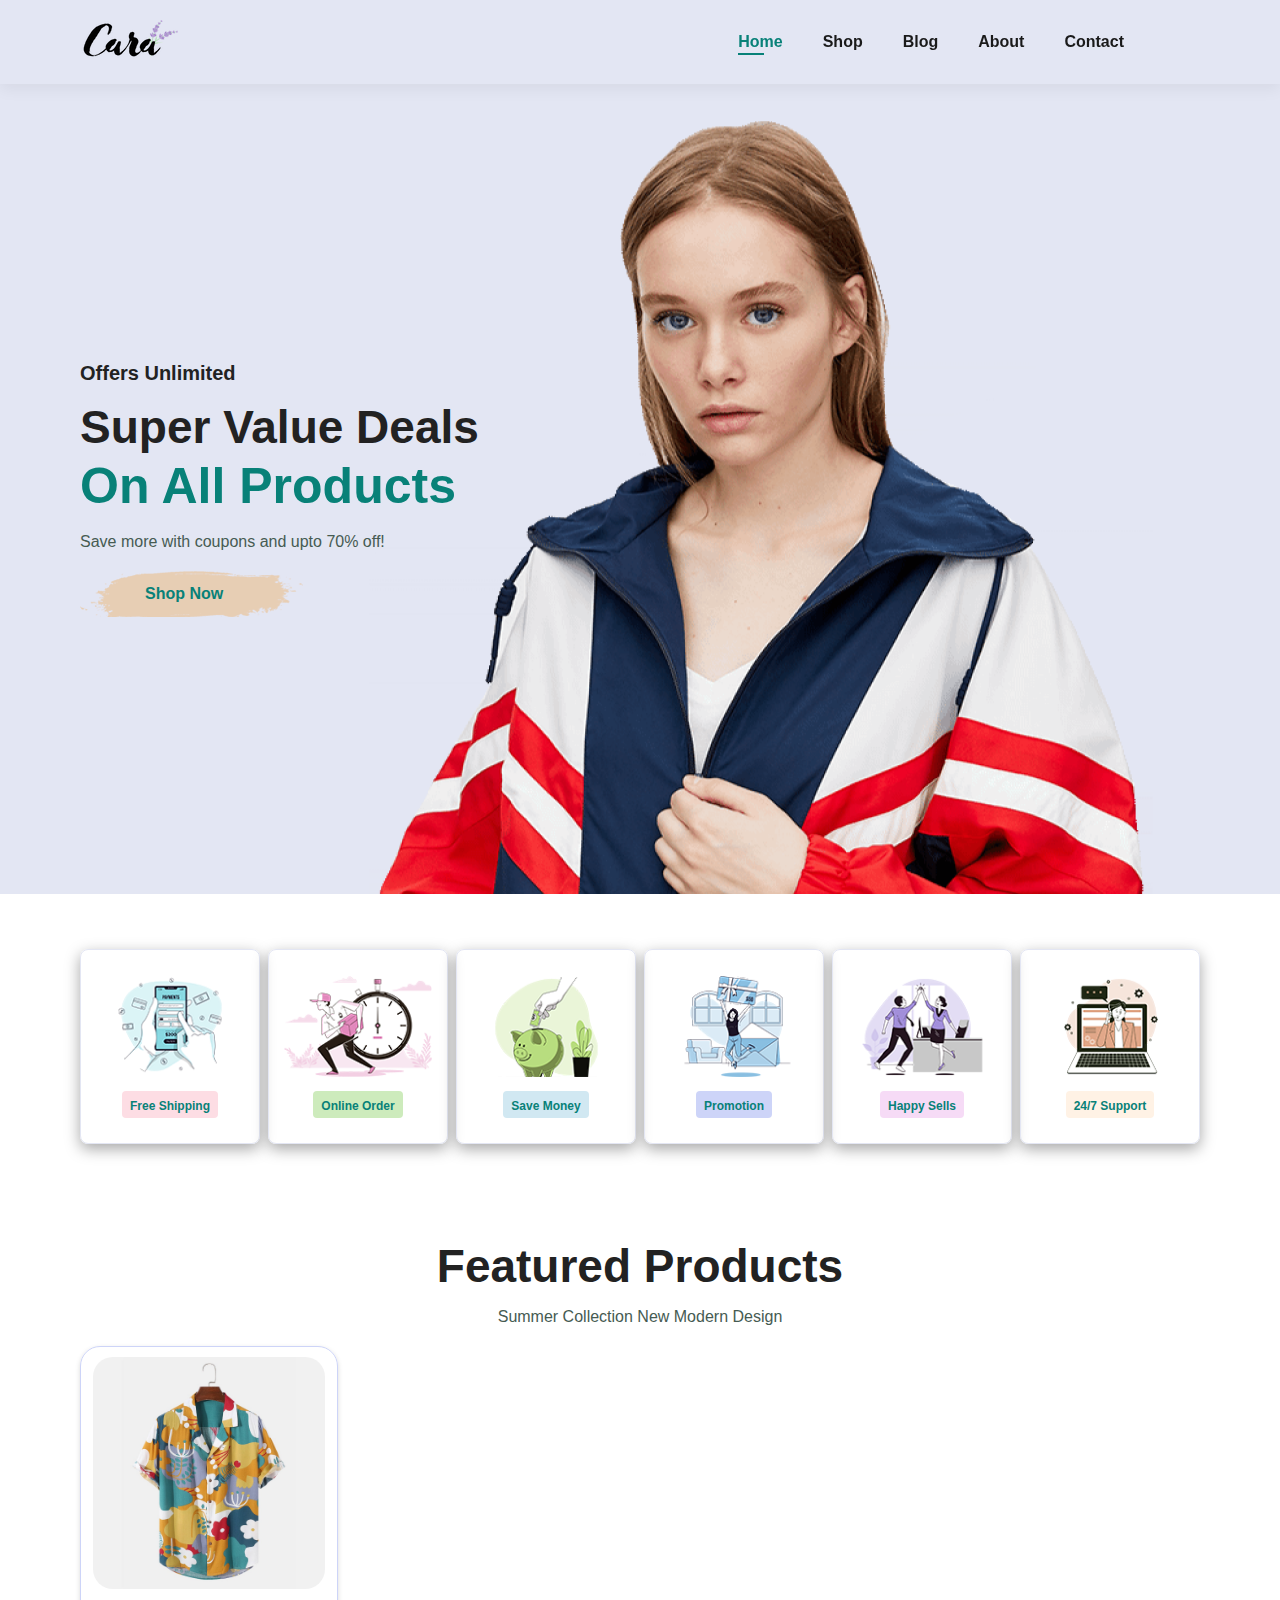
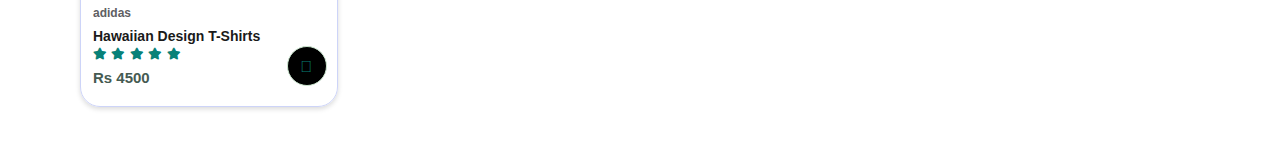
==== index.html @ 29d4b853 "added" ====
<!DOCTYPE html>
<html lang="en">
<head>
    <meta charset="UTF-8">
    <meta http-equiv="X-UA-Compatible" content="IE=edge">
    <meta name="viewport" content="width=device-width, initial-scale=1.0">
    <title>E-Commerce Website</title>
    <link rel="stylesheet" href="https://pro.fontawesome.com/releases/v5.10.0/css/all.css" /> <!--Font Awesome cdn link-->
    <link rel="stylesheet" href="style.css">
</head>
<body>

    <!--HEADER SECTION-->
    <section id="header">

        <!-- LOGO -->
        <a href="#"><img src="img/logo.png" class="logo"alt=""></a>
        
        <!--NAVBAR-->
        <div>
            <ul id="navbar">
                <li><a class="active" href="index.html">Home</a></li>
                <li><a href="shop.html">Shop</a></li>
                <li><a href="blog.html">Blog</a></li>
                <li><a href="about.html">About</a></li>
                <li><a href="contact.html">Contact</a></li>
                <li><a href="cart.html"><i class="far fa-shopping-bag"></i></a></li> <!--cart icon-->
            </ul>
        </div>
    </section>

    <!--HERO SECTION-->
    <section id="hero">
        <h4>Offers Unlimited</h4>
        <h2>Super Value Deals</h2>
        <h1>On All Products</h1>
        <p>Save more with coupons and upto 70% off!</p>
        <button>Shop Now</button>
    </section>

    <!--FEATURED SECTION-->
    <section id="feature" class="section-p1">
        
        <div class="fe-box">
            <img src="img/features/f1.png" alt="">
            <h6>Free Shipping</h6>
        </div>

        <div class="fe-box">
            <img src="img/features/f2.png" alt="">
            <h6>Online Order</h6>
        </div>

        <div class="fe-box">
            <img src="img/features/f3.png" alt="">
            <h6>Save Money</h6>
        </div>

        <div class="fe-box">
            <img src="img/features/f4.png" alt="">
            <h6>Promotion</h6>
        </div>

        <div class="fe-box">
            <img src="img/features/f5.png" alt="">
            <h6>Happy Sells</h6>
        </div>

        <div class="fe-box">
            <img src="img/features/f6.png" alt="">
            <h6>24/7 Support</h6>
        </div>

    </section>

    <!--PRODUCT SECTION-->
    <section id="product1" class="section-p1">
        <h2>Featured Products</h2>
        <p>Summer Collection New Modern Design</p>

        <div class="pro-container">
            <div class="pro">
                <img src="img/products/f1.jpg" alt="">
                <div class="des">
                    <span>adidas</span>
                    <h5>Hawaiian Design T-Shirts</h5>
                    <div class="star">
                        <i class="fas fa-star"></i>
                        <i class="fas fa-star"></i>
                        <i class="fas fa-star"></i>
                        <i class="fas fa-star"></i>
                        <i class="fas fa-star"></i>
                    </div>
                    <h4>Rs 4500</h4>
                </div>
                <a href="#"><i class="fal fa-shopping-cart cart"></i></a>
            </div>
        </div>

    </section>
    


    


    <script src="script.js"></script>
</body>
</html>
---- style.css ----
@import url('https://fonts.googleapis.com/css2?family=Pacifico&display=swap'); /*Font - Open Sans*/

*{
    margin:0;
    padding: 0;
    box-sizing: border-box;
    font-family: sans-serif;
}

h1{
    font-size: 50px;
    line-height: 64px;
    color:#222;
}

h2{
    font-size: 46px;
    line-height: 54px;
    color:#222;
}

h4{
    font-size: 20px;
    color:#222;
}

h6{
    font-weight: 700;
    font-size: 12px;
}

p{
    font-size: 16px;
    color:#465b52;
    margin: 15px 0 20px 0;
}

.section-p1{
    padding: 40px 80px;
}

.section-m1{
    margin:40px 0;
}

body{
    width:100%;
}

/* Header */

#header{
    display: flex;
    align-items: center;
    justify-content: space-between;
    padding: 20px 80px;
    background-color: #E3E6F3;
    box-shadow: 0 5px 15px rgb(0, 0, 0, 0.06);
    z-index: 999;
    position: sticky;
    top: 0;
    left: 0;
}

#navbar{
    display: flex;
    align-items: center;
    justify-content: center;
}

#navbar li{
    list-style: none;
    padding: 0 20px;
    position: relative;
}

#navbar li a{
    text-decoration: none;
    font-size: 20 px;
    font-weight: 600;
    color:#1a1a1a;
    font-family: 'Gill Sans', 'Gill Sans MT', Calibri, 'Trebuchet MS', sans-serif;
    transition: 0.4s ease; /* to add smoothness*/
}


#navbar li a:hover,
#navbar li a.active{
    color: #088178;
}

#navbar li a.active::after,
#navbar li a:hover::after{
    content: "";
    width: 30%;
    height: 2px;
    background-color: #088178;
    bottom: -4px;
    left: 20px;
    position: absolute;

}

/* Home Page */

#hero{
    background-image: url(img/hero4.png);
    height: 90vh;
    width: 100%;
    background-position: cover;
    background-position: top 25% right 0;
    padding: 0 80px;
    display: flex;
    flex-direction: column;
    align-items: flex-start;
    justify-content: center;
}

#hero h4{
    padding-bottom: 15px;
}

#hero h1{
    color:#088178;
}

#hero button{
    background-image: url(img/button.png);
    background-color: transparent;
    color:#088178;
    border: 0;
    padding: 14px 80px 14px 65px;
    background-repeat: no-repeat;
    font-weight: 700;
    font-size: 16px;
}

#feature{
    display: flex;
    align-items: center;
    justify-content: space-between;
    flex-wrap: wrap;
}

#feature .fe-box{
    width: 180px;
    text-align: center;
    padding: 25px 15px;
    box-shadow: rgba(0, 0, 0, 0.35) 0px 5px 15px;
    border: 1px solid #E3E6F3;
    border-radius: 8px;
    margin: 15px 0;
}

#feature .fe-box:hover{
    box-shadow: rgba(0, 0, 0, 0.35) 0px 5px 25px;
    border: 1px solid black;
    transition: 0.5s ease;
}

#feature .fe-box h6{
    display: inline-block;
    padding: 9px 8px 6px 8px;
    line-height: 1;
    border-radius: 4px;
    color: #088178;
    background-color: #fddde4;
}

#feature .fe-box img{
    margin-bottom: 10px;
    width:100%;
}

#feature .fe-box:nth-child(2) h6{
    background-color: #cdebbc;
}

#feature .fe-box:nth-child(3) h6{
    background-color: #d1e8f2;
}

#feature .fe-box:nth-child(4) h6{
    background-color: #cdd4f8;
}

#feature .fe-box:nth-child(5) h6{
    background-color: #f6dbf6;
}

#feature .fe-box:nth-child(6) h6{
    background-color: #fff2e5;
}

/*Products section*/

#product1{
    text-align: center;
}

#product1 .pro{
    width: 23%;
    min-height: 250px;
    padding: 10px 12px;
    border: 1px solid #cdd4f8;
    border-radius: 20px;
    box-shadow: rgba(0, 0, 0, 0.15) 0px 2px 5px;
    cursor: pointer;
    margin: 15px 0;
    transition: 0.2s ease;
    position: relative; /* for cart icon*/
}

#product1 .pro:hover{
    box-shadow: rgba(0, 0, 0, 0.25) 0px 5px 15px;
}

#product1 .pro img{
    width: 100%;
    border-radius: 20px;
}

#product1 .pro .des{
    text-align: start;
    padding: 10px 0;
}

#product1 .pro .des span{
    color: #606063;
    font-size: 12px;
    font-weight: 900; /*extra*/
}

#product1 .pro .des h5{
   padding-top: 7px;
   color:#1a1a1a;
   font-size: 14px; 
}

#product1 .pro .des i{
    font-size: 12px;
    color: #088178; /*changed*/
}

#product1 .pro .des h4{
    padding-top: 7px;
    font-size: 15px;
    font-weight: 700;
    color: #465b52; /*changed*/
}

#product1 .pro .cart{
    width: 40px;
    height: 40px;
    line-height: 40px;
    border-radius: 50px;
    background-color: black; /* changed from '#e8f6ea' to 'black'*/
    color: #088178;
    border: 1px solid #cce7d0;
    position: absolute;
    bottom: 20px;
    right: 10px;
}
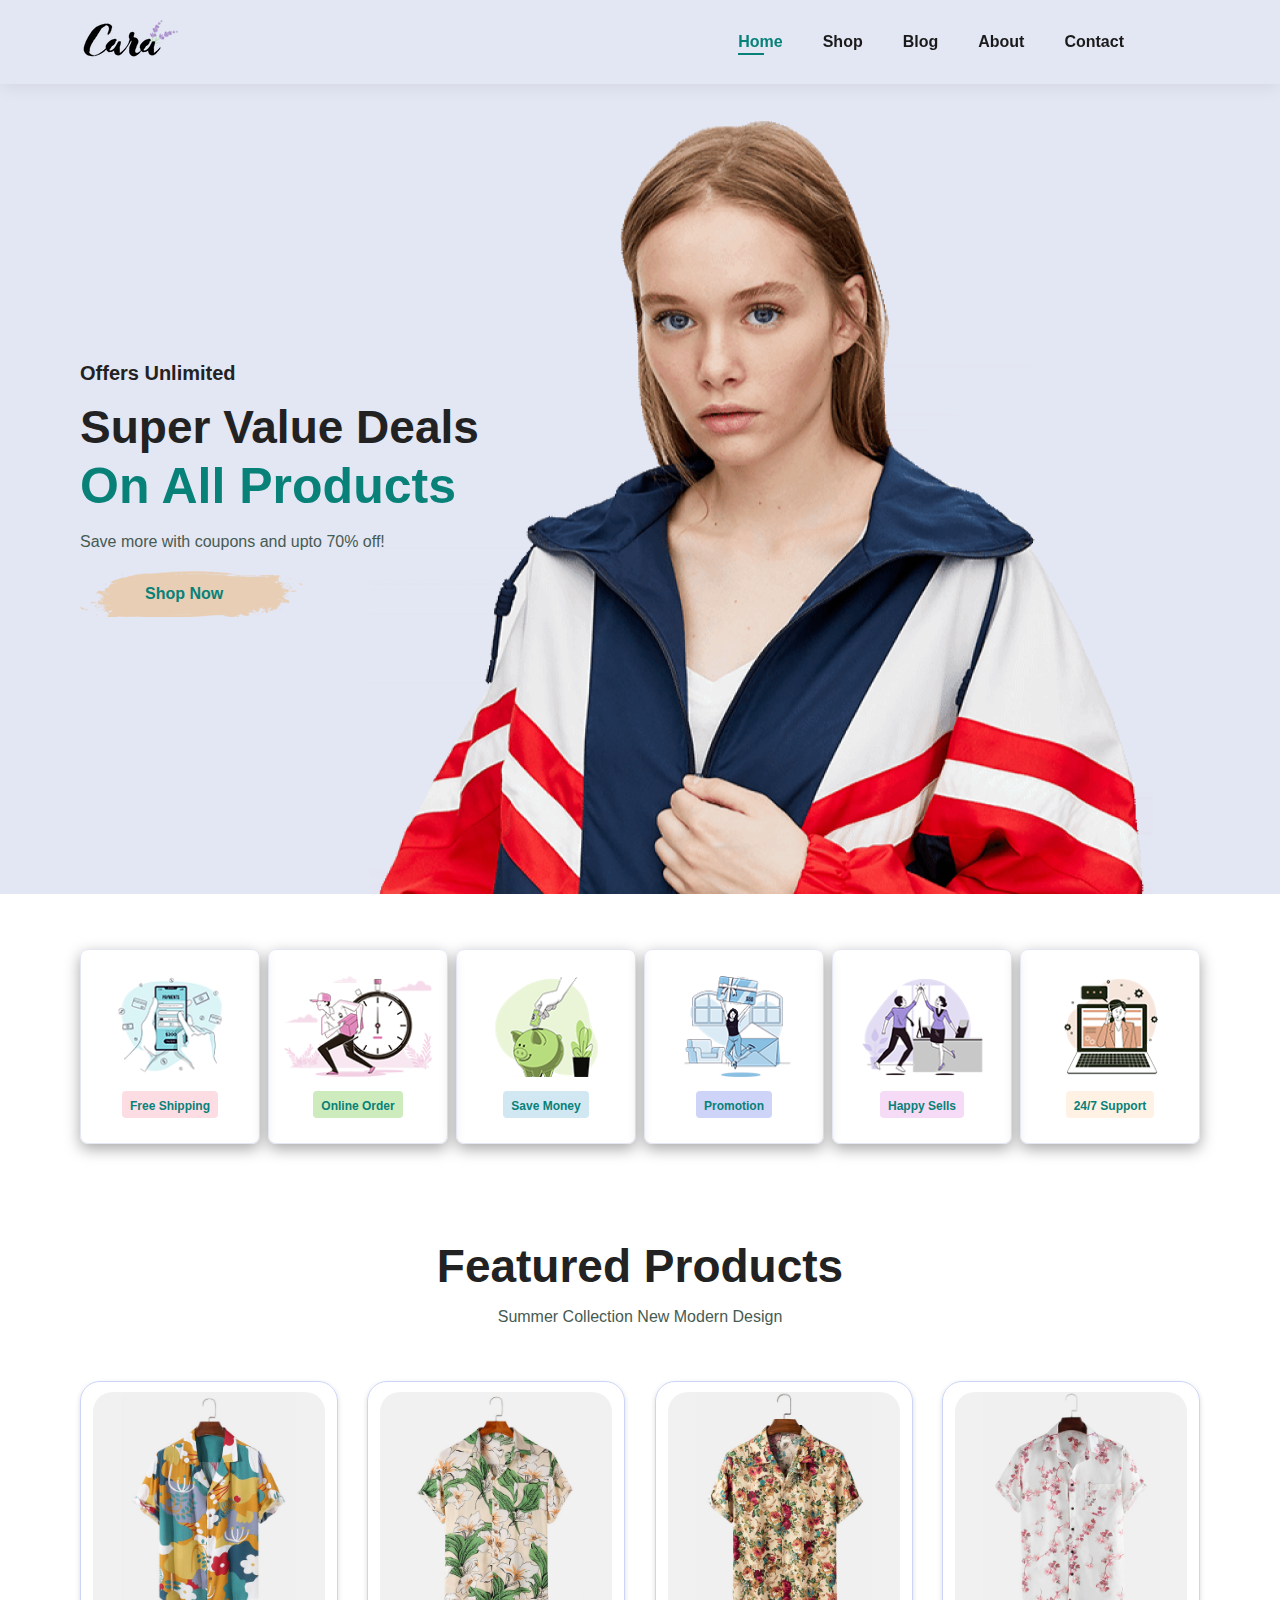
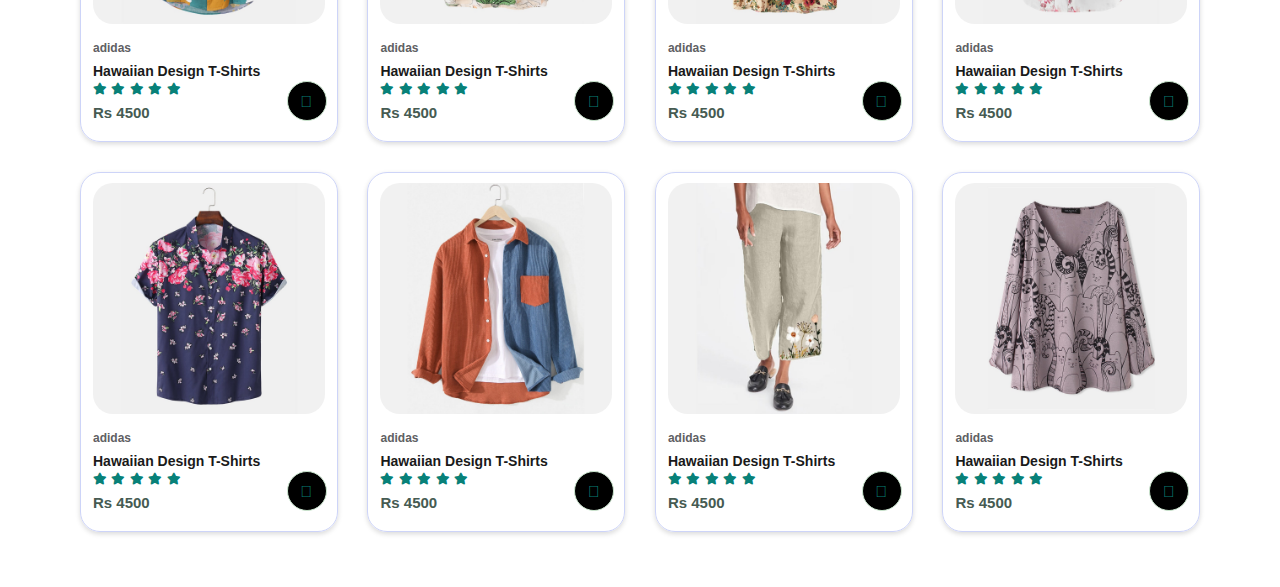
==== commit 065f51bc: "product section added" ====
--- a/index.html
+++ b/index.html
@@ -95,6 +95,126 @@
                 </div>
                 <a href="#"><i class="fal fa-shopping-cart cart"></i></a>
             </div>
+
+            <div class="pro">
+                <img src="img/products/f2.jpg" alt="">
+                <div class="des">
+                    <span>adidas</span>
+                    <h5>Hawaiian Design T-Shirts</h5>
+                    <div class="star">
+                        <i class="fas fa-star"></i>
+                        <i class="fas fa-star"></i>
+                        <i class="fas fa-star"></i>
+                        <i class="fas fa-star"></i>
+                        <i class="fas fa-star"></i>
+                    </div>
+                    <h4>Rs 4500</h4>
+                </div>
+                <a href="#"><i class="fal fa-shopping-cart cart"></i></a>
+            </div>
+
+            <div class="pro">
+                <img src="img/products/f3.jpg" alt="">
+                <div class="des">
+                    <span>adidas</span>
+                    <h5>Hawaiian Design T-Shirts</h5>
+                    <div class="star">
+                        <i class="fas fa-star"></i>
+                        <i class="fas fa-star"></i>
+                        <i class="fas fa-star"></i>
+                        <i class="fas fa-star"></i>
+                        <i class="fas fa-star"></i>
+                    </div>
+                    <h4>Rs 4500</h4>
+                </div>
+                <a href="#"><i class="fal fa-shopping-cart cart"></i></a>
+            </div>
+
+            <div class="pro">
+                <img src="img/products/f4.jpg" alt="">
+                <div class="des">
+                    <span>adidas</span>
+                    <h5>Hawaiian Design T-Shirts</h5>
+                    <div class="star">
+                        <i class="fas fa-star"></i>
+                        <i class="fas fa-star"></i>
+                        <i class="fas fa-star"></i>
+                        <i class="fas fa-star"></i>
+                        <i class="fas fa-star"></i>
+                    </div>
+                    <h4>Rs 4500</h4>
+                </div>
+                <a href="#"><i class="fal fa-shopping-cart cart"></i></a>
+            </div>
+
+            <div class="pro">
+                <img src="img/products/f5.jpg" alt="">
+                <div class="des">
+                    <span>adidas</span>
+                    <h5>Hawaiian Design T-Shirts</h5>
+                    <div class="star">
+                        <i class="fas fa-star"></i>
+                        <i class="fas fa-star"></i>
+                        <i class="fas fa-star"></i>
+                        <i class="fas fa-star"></i>
+                        <i class="fas fa-star"></i>
+                    </div>
+                    <h4>Rs 4500</h4>
+                </div>
+                <a href="#"><i class="fal fa-shopping-cart cart"></i></a>
+            </div>
+
+            <div class="pro">
+                <img src="img/products/f6.jpg" alt="">
+                <div class="des">
+                    <span>adidas</span>
+                    <h5>Hawaiian Design T-Shirts</h5>
+                    <div class="star">
+                        <i class="fas fa-star"></i>
+                        <i class="fas fa-star"></i>
+                        <i class="fas fa-star"></i>
+                        <i class="fas fa-star"></i>
+                        <i class="fas fa-star"></i>
+                    </div>
+                    <h4>Rs 4500</h4>
+                </div>
+                <a href="#"><i class="fal fa-shopping-cart cart"></i></a>
+            </div>
+
+            <div class="pro">
+                <img src="img/products/f7.jpg" alt="">
+                <div class="des">
+                    <span>adidas</span>
+                    <h5>Hawaiian Design T-Shirts</h5>
+                    <div class="star">
+                        <i class="fas fa-star"></i>
+                        <i class="fas fa-star"></i>
+                        <i class="fas fa-star"></i>
+                        <i class="fas fa-star"></i>
+                        <i class="fas fa-star"></i>
+                    </div>
+                    <h4>Rs 4500</h4>
+                </div>
+                <a href="#"><i class="fal fa-shopping-cart cart"></i></a>
+            </div>
+
+            <div class="pro">
+                <img src="img/products/f8.jpg" alt="">
+                <div class="des">
+                    <span>adidas</span>
+                    <h5>Hawaiian Design T-Shirts</h5>
+                    <div class="star">
+                        <i class="fas fa-star"></i>
+                        <i class="fas fa-star"></i>
+                        <i class="fas fa-star"></i>
+                        <i class="fas fa-star"></i>
+                        <i class="fas fa-star"></i>
+                    </div>
+                    <h4>Rs 4500</h4>
+                </div>
+                <a href="#"><i class="fal fa-shopping-cart cart"></i></a>
+            </div>
+            
         </div>
 
     </section>
--- a/style.css
+++ b/style.css
@@ -196,6 +196,13 @@
 
 #product1{
     text-align: center;
+}
+
+#product1 .pro-container{
+    display: flex;
+    justify-content: space-between;
+    padding-top: 20px;
+    flex-wrap: wrap;
 }
 
 #product1 .pro{
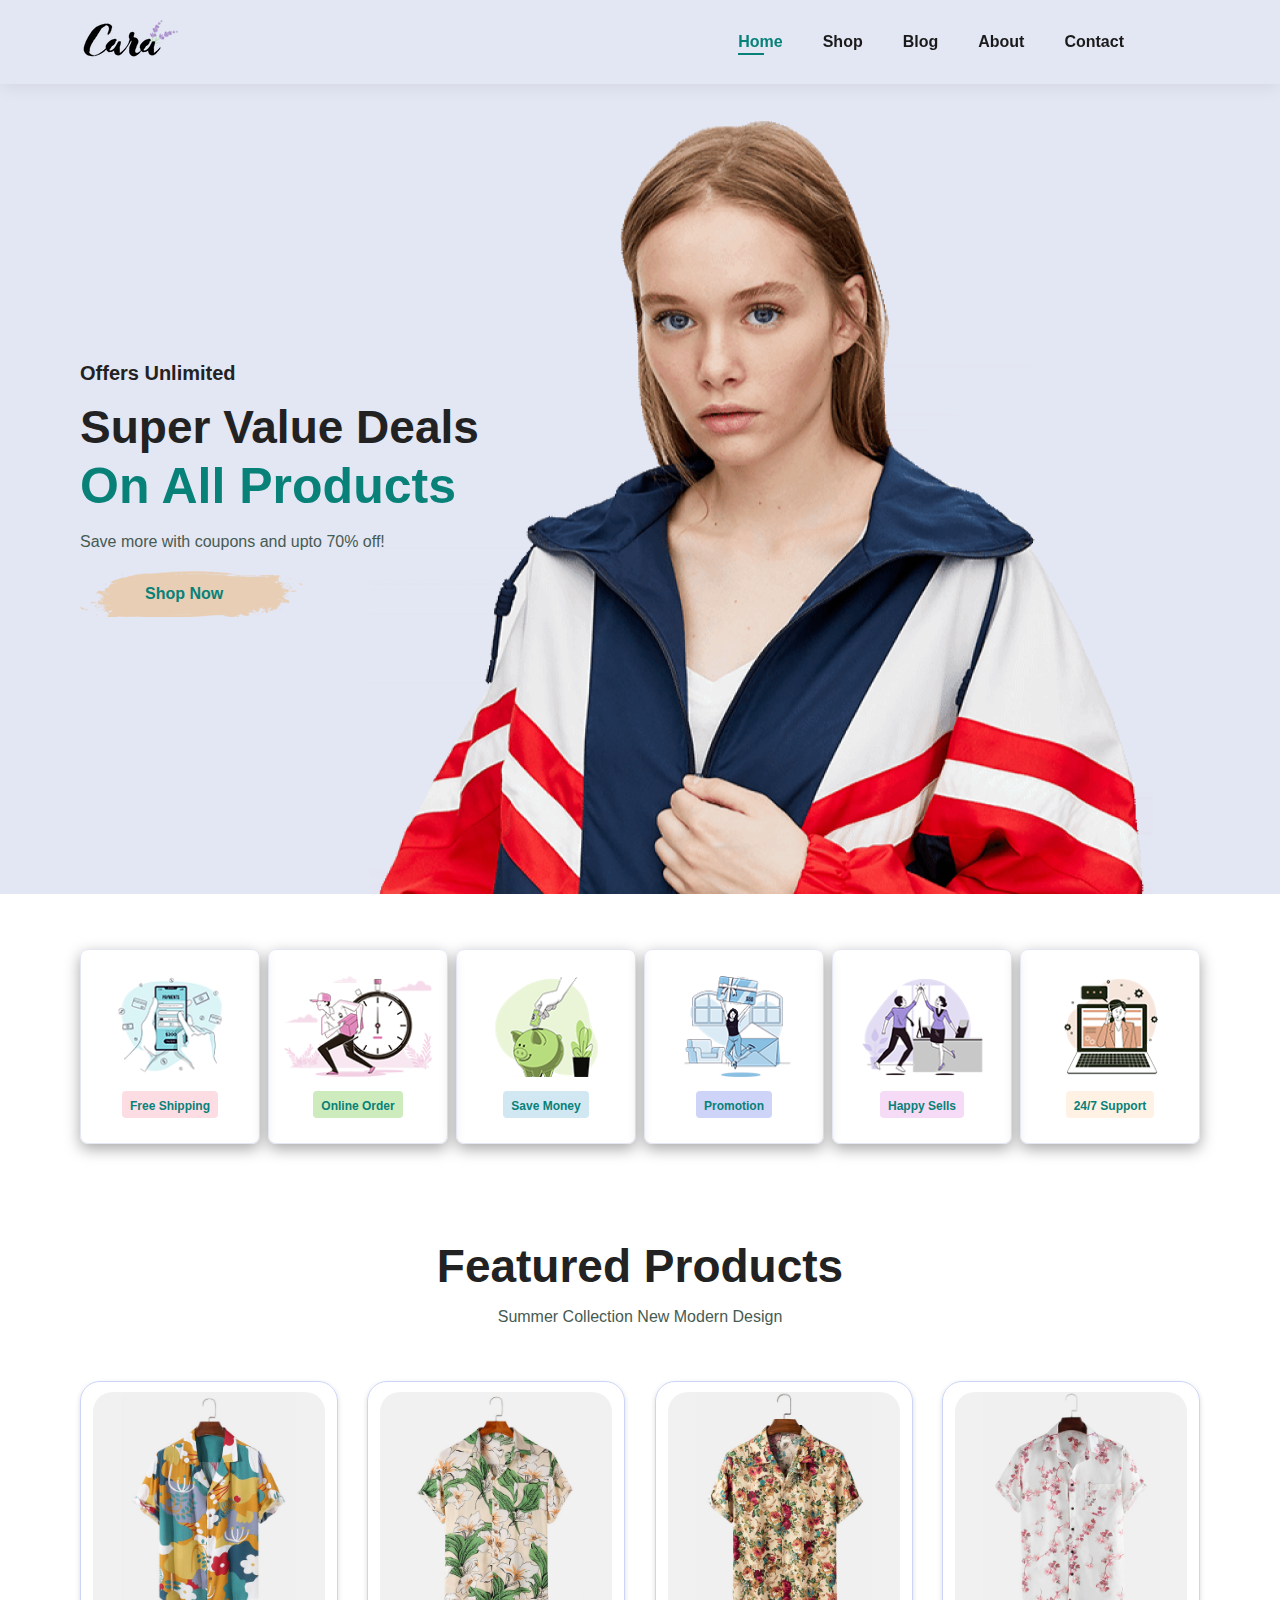
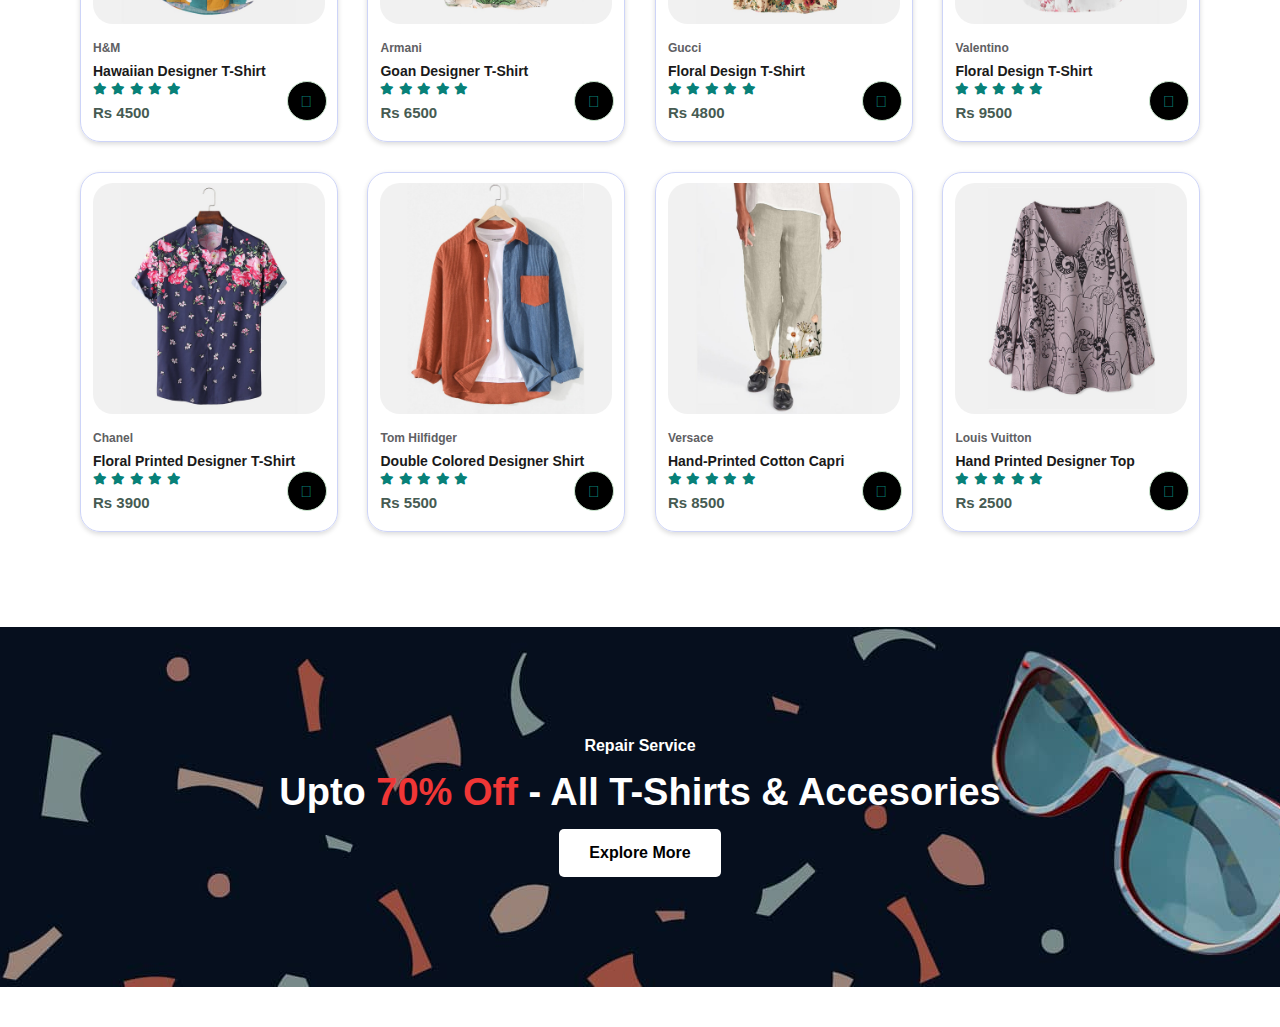
==== commit df6f24f1: "Banner added" ====
--- a/index.html
+++ b/index.html
@@ -82,8 +82,8 @@
             <div class="pro">
                 <img src="img/products/f1.jpg" alt="">
                 <div class="des">
-                    <span>adidas</span>
-                    <h5>Hawaiian Design T-Shirts</h5>
+                    <span>H&M</span>
+                    <h5>Hawaiian Designer T-Shirt</h5>
                     <div class="star">
                         <i class="fas fa-star"></i>
                         <i class="fas fa-star"></i>
@@ -99,16 +99,16 @@
             <div class="pro">
                 <img src="img/products/f2.jpg" alt="">
                 <div class="des">
-                    <span>adidas</span>
-                    <h5>Hawaiian Design T-Shirts</h5>
-                    <div class="star">
-                        <i class="fas fa-star"></i>
-                        <i class="fas fa-star"></i>
-                        <i class="fas fa-star"></i>
-                        <i class="fas fa-star"></i>
-                        <i class="fas fa-star"></i>
-                    </div>
-                    <h4>Rs 4500</h4>
+                    <span>Armani</span>
+                    <h5>Goan Designer T-Shirt</h5>
+                    <div class="star">
+                        <i class="fas fa-star"></i>
+                        <i class="fas fa-star"></i>
+                        <i class="fas fa-star"></i>
+                        <i class="fas fa-star"></i>
+                        <i class="fas fa-star"></i>
+                    </div>
+                    <h4>Rs 6500</h4>
                 </div>
                 <a href="#"><i class="fal fa-shopping-cart cart"></i></a>
             </div>
@@ -116,16 +116,16 @@
             <div class="pro">
                 <img src="img/products/f3.jpg" alt="">
                 <div class="des">
-                    <span>adidas</span>
-                    <h5>Hawaiian Design T-Shirts</h5>
-                    <div class="star">
-                        <i class="fas fa-star"></i>
-                        <i class="fas fa-star"></i>
-                        <i class="fas fa-star"></i>
-                        <i class="fas fa-star"></i>
-                        <i class="fas fa-star"></i>
-                    </div>
-                    <h4>Rs 4500</h4>
+                    <span>Gucci</span>
+                    <h5>Floral Design T-Shirt</h5>
+                    <div class="star">
+                        <i class="fas fa-star"></i>
+                        <i class="fas fa-star"></i>
+                        <i class="fas fa-star"></i>
+                        <i class="fas fa-star"></i>
+                        <i class="fas fa-star"></i>
+                    </div>
+                    <h4>Rs 4800</h4>
                 </div>
                 <a href="#"><i class="fal fa-shopping-cart cart"></i></a>
             </div>
@@ -133,16 +133,16 @@
             <div class="pro">
                 <img src="img/products/f4.jpg" alt="">
                 <div class="des">
-                    <span>adidas</span>
-                    <h5>Hawaiian Design T-Shirts</h5>
-                    <div class="star">
-                        <i class="fas fa-star"></i>
-                        <i class="fas fa-star"></i>
-                        <i class="fas fa-star"></i>
-                        <i class="fas fa-star"></i>
-                        <i class="fas fa-star"></i>
-                    </div>
-                    <h4>Rs 4500</h4>
+                    <span>Valentino</span>
+                    <h5>Floral Design T-Shirt</h5>
+                    <div class="star">
+                        <i class="fas fa-star"></i>
+                        <i class="fas fa-star"></i>
+                        <i class="fas fa-star"></i>
+                        <i class="fas fa-star"></i>
+                        <i class="fas fa-star"></i>
+                    </div>
+                    <h4>Rs 9500</h4>
                 </div>
                 <a href="#"><i class="fal fa-shopping-cart cart"></i></a>
             </div>
@@ -150,16 +150,16 @@
             <div class="pro">
                 <img src="img/products/f5.jpg" alt="">
                 <div class="des">
-                    <span>adidas</span>
-                    <h5>Hawaiian Design T-Shirts</h5>
-                    <div class="star">
-                        <i class="fas fa-star"></i>
-                        <i class="fas fa-star"></i>
-                        <i class="fas fa-star"></i>
-                        <i class="fas fa-star"></i>
-                        <i class="fas fa-star"></i>
-                    </div>
-                    <h4>Rs 4500</h4>
+                    <span>Chanel</span>
+                    <h5>Floral Printed Designer T-Shirt</h5>
+                    <div class="star">
+                        <i class="fas fa-star"></i>
+                        <i class="fas fa-star"></i>
+                        <i class="fas fa-star"></i>
+                        <i class="fas fa-star"></i>
+                        <i class="fas fa-star"></i>
+                    </div>
+                    <h4>Rs 3900</h4>
                 </div>
                 <a href="#"><i class="fal fa-shopping-cart cart"></i></a>
             </div>
@@ -167,16 +167,16 @@
             <div class="pro">
                 <img src="img/products/f6.jpg" alt="">
                 <div class="des">
-                    <span>adidas</span>
-                    <h5>Hawaiian Design T-Shirts</h5>
-                    <div class="star">
-                        <i class="fas fa-star"></i>
-                        <i class="fas fa-star"></i>
-                        <i class="fas fa-star"></i>
-                        <i class="fas fa-star"></i>
-                        <i class="fas fa-star"></i>
-                    </div>
-                    <h4>Rs 4500</h4>
+                    <span>Tom Hilfidger</span>
+                    <h5>Double Colored Designer Shirt</h5>
+                    <div class="star">
+                        <i class="fas fa-star"></i>
+                        <i class="fas fa-star"></i>
+                        <i class="fas fa-star"></i>
+                        <i class="fas fa-star"></i>
+                        <i class="fas fa-star"></i>
+                    </div>
+                    <h4>Rs 5500</h4>
                 </div>
                 <a href="#"><i class="fal fa-shopping-cart cart"></i></a>
             </div>
@@ -184,16 +184,16 @@
             <div class="pro">
                 <img src="img/products/f7.jpg" alt="">
                 <div class="des">
-                    <span>adidas</span>
-                    <h5>Hawaiian Design T-Shirts</h5>
-                    <div class="star">
-                        <i class="fas fa-star"></i>
-                        <i class="fas fa-star"></i>
-                        <i class="fas fa-star"></i>
-                        <i class="fas fa-star"></i>
-                        <i class="fas fa-star"></i>
-                    </div>
-                    <h4>Rs 4500</h4>
+                    <span>Versace</span>
+                    <h5>Hand-Printed Cotton Capri</h5>
+                    <div class="star">
+                        <i class="fas fa-star"></i>
+                        <i class="fas fa-star"></i>
+                        <i class="fas fa-star"></i>
+                        <i class="fas fa-star"></i>
+                        <i class="fas fa-star"></i>
+                    </div>
+                    <h4>Rs 8500</h4>
                 </div>
                 <a href="#"><i class="fal fa-shopping-cart cart"></i></a>
             </div>
@@ -201,16 +201,16 @@
             <div class="pro">
                 <img src="img/products/f8.jpg" alt="">
                 <div class="des">
-                    <span>adidas</span>
-                    <h5>Hawaiian Design T-Shirts</h5>
-                    <div class="star">
-                        <i class="fas fa-star"></i>
-                        <i class="fas fa-star"></i>
-                        <i class="fas fa-star"></i>
-                        <i class="fas fa-star"></i>
-                        <i class="fas fa-star"></i>
-                    </div>
-                    <h4>Rs 4500</h4>
+                    <span>Louis Vuitton</span>
+                    <h5>Hand Printed Designer Top</h5>
+                    <div class="star">
+                        <i class="fas fa-star"></i>
+                        <i class="fas fa-star"></i>
+                        <i class="fas fa-star"></i>
+                        <i class="fas fa-star"></i>
+                        <i class="fas fa-star"></i>
+                    </div>
+                    <h4>Rs 2500</h4>
                 </div>
                 <a href="#"><i class="fal fa-shopping-cart cart"></i></a>
             </div>
@@ -219,7 +219,12 @@
 
     </section>
     
-
+    <!--BANNER SECTION-->
+    <section id="banner" class="section-m1">
+        <h4>Repair Service</h4>
+        <h2>Upto <span>70% Off</span> - All T-Shirts & Accesories</h2>
+        <button class="normal">Explore More</button>
+    </section>
 
     
 
--- a/style.css
+++ b/style.css
@@ -41,6 +41,19 @@
 
 .section-m1{
     margin:40px 0;
+}
+
+button.normal{
+    font-size: 16px; /*changed*/
+    font-weight: 700; /*changed*/
+    padding: 15px 30px;
+    color:#000;
+    background-color: #fff;
+    border-radius: 5px;
+    cursor: pointer;
+    border: none;
+    outline: none;
+    transition: 0.2s;
 }
 
 body{
@@ -267,4 +280,40 @@
     position: absolute;
     bottom: 20px;
     right: 10px;
+}
+
+
+/* banner */
+
+#banner{
+    display: flex;
+    flex-direction: column;
+    justify-content: center;
+    align-items: center;
+    text-align: center;
+    background-image: url("img/banner/b2.jpg");
+    width: 100%;
+    height: 40vh;
+    background-size: cover;
+    background-position: center;
+}
+
+#banner h4{
+    color: #fff;
+    font-size: 16px;   
+}
+
+#banner h2{
+    color: #fff;
+    font-size: 38px;
+    padding: 10px 0;
+}
+
+#banner h2 span{
+    color:#ef3636;
+}
+
+#banner button:hover{
+    background-color: #088178;
+    color: #fff;
 }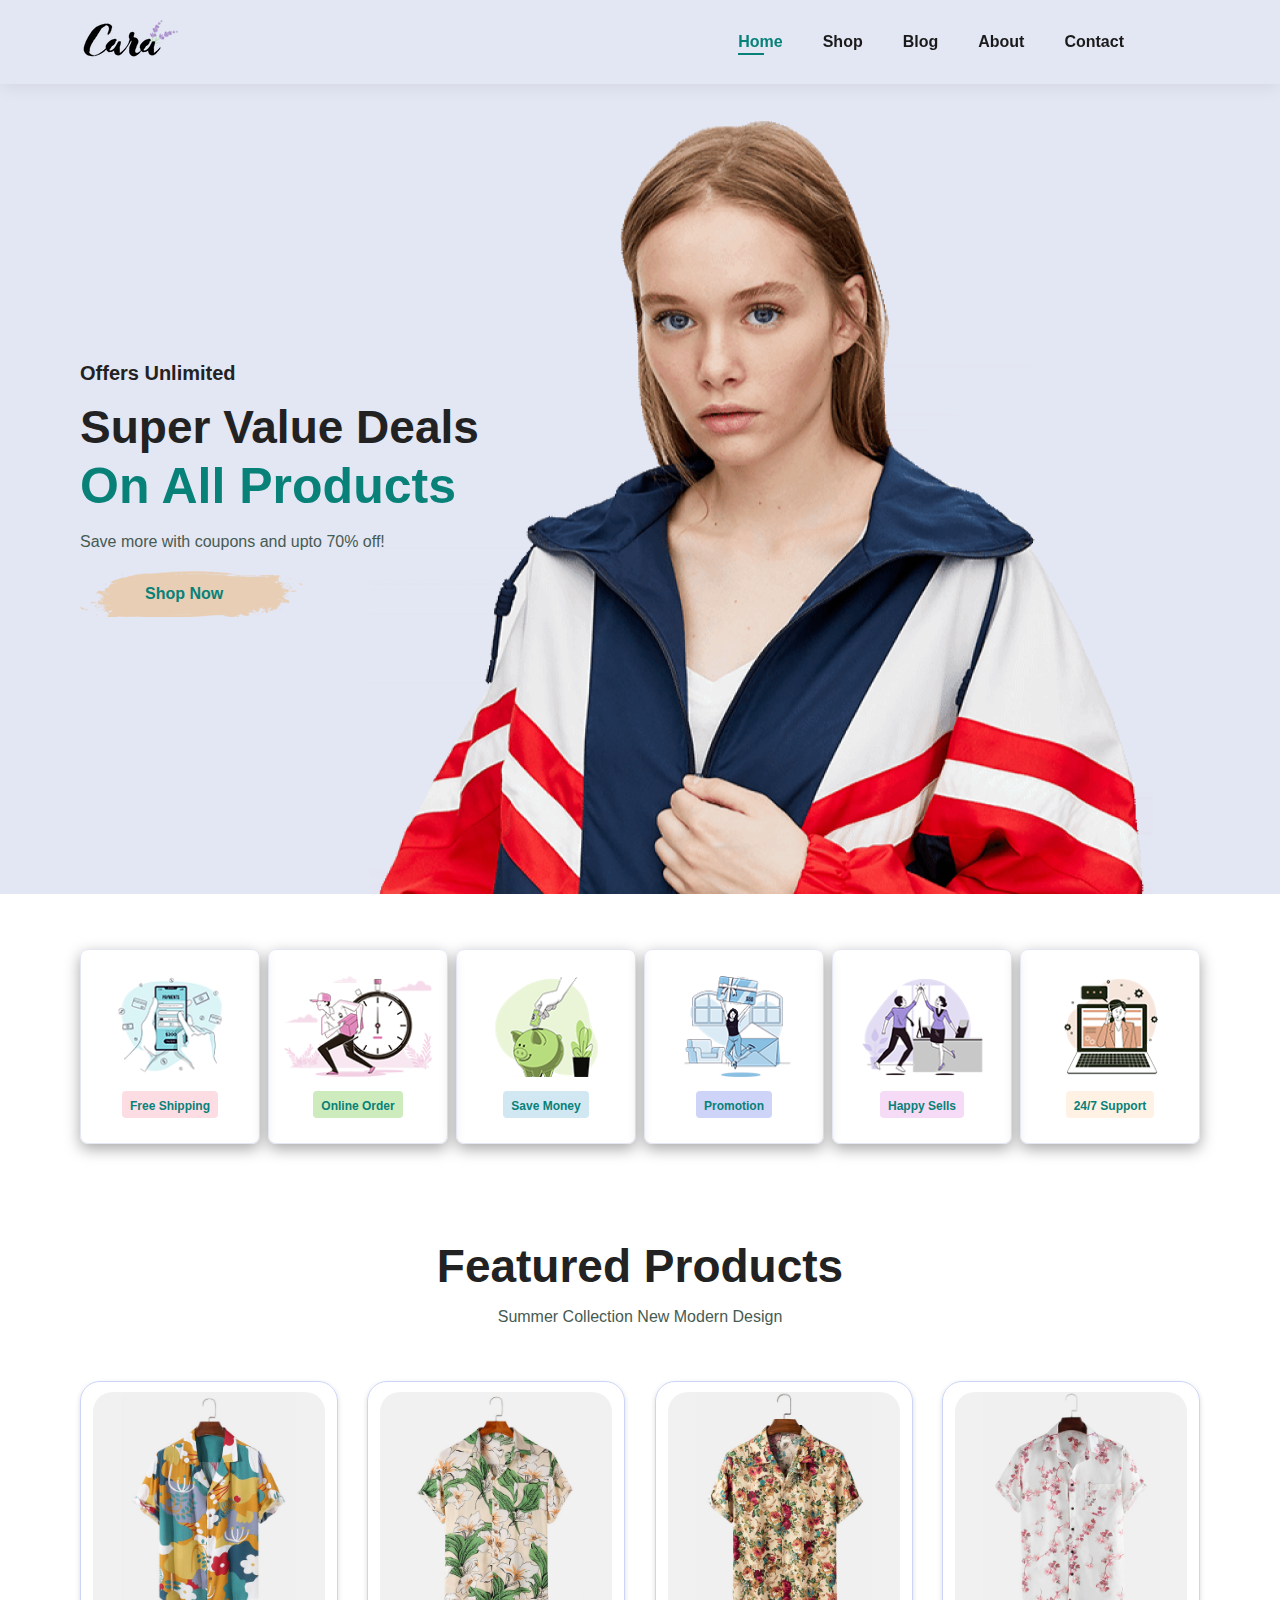
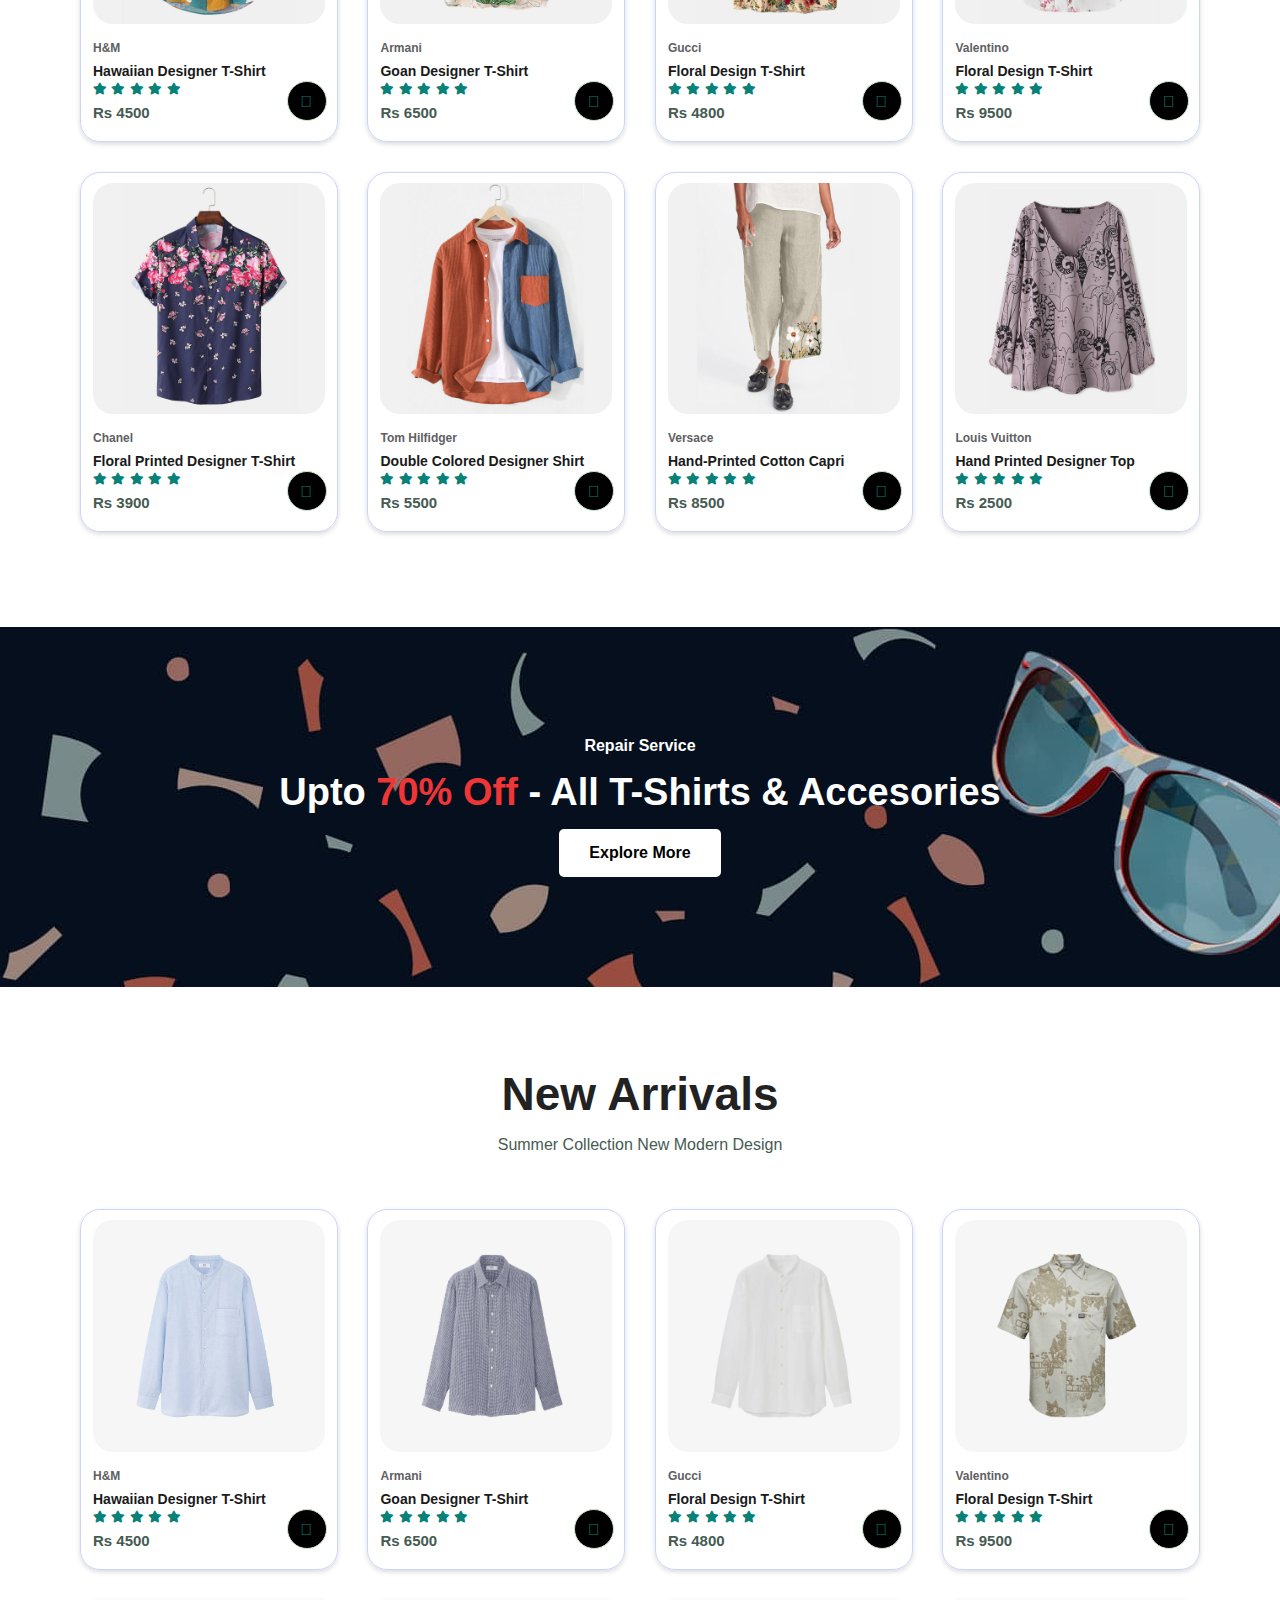
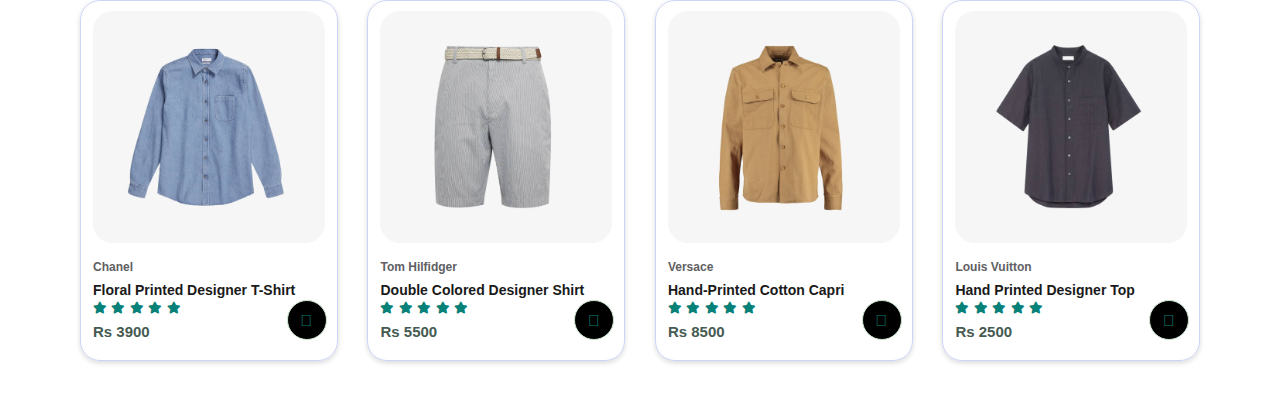
==== commit 1a4f4767: "New Arrivals Section added" ====
--- a/index.html
+++ b/index.html
@@ -73,7 +73,7 @@
 
     </section>
 
-    <!--PRODUCT SECTION-->
+    <!--PRODUCT 1 SECTION-->
     <section id="product1" class="section-p1">
         <h2>Featured Products</h2>
         <p>Summer Collection New Modern Design</p>
@@ -226,7 +226,151 @@
         <button class="normal">Explore More</button>
     </section>
 
-    
+
+    <!--PRODUCT 2 SECTION-->
+    <section id="product1" class="section-p1">
+        <h2>New Arrivals</h2>
+        <p>Summer Collection New Modern Design</p>
+
+        <div class="pro-container">
+            <div class="pro">
+                <img src="img/products/n1.jpg" alt="">
+                <div class="des">
+                    <span>H&M</span>
+                    <h5>Hawaiian Designer T-Shirt</h5>
+                    <div class="star">
+                        <i class="fas fa-star"></i>
+                        <i class="fas fa-star"></i>
+                        <i class="fas fa-star"></i>
+                        <i class="fas fa-star"></i>
+                        <i class="fas fa-star"></i>
+                    </div>
+                    <h4>Rs 4500</h4>
+                </div>
+                <a href="#"><i class="fal fa-shopping-cart cart"></i></a>
+            </div>
+
+            <div class="pro">
+                <img src="img/products/n2.jpg" alt="">
+                <div class="des">
+                    <span>Armani</span>
+                    <h5>Goan Designer T-Shirt</h5>
+                    <div class="star">
+                        <i class="fas fa-star"></i>
+                        <i class="fas fa-star"></i>
+                        <i class="fas fa-star"></i>
+                        <i class="fas fa-star"></i>
+                        <i class="fas fa-star"></i>
+                    </div>
+                    <h4>Rs 6500</h4>
+                </div>
+                <a href="#"><i class="fal fa-shopping-cart cart"></i></a>
+            </div>
+
+            <div class="pro">
+                <img src="img/products/n3.jpg" alt="">
+                <div class="des">
+                    <span>Gucci</span>
+                    <h5>Floral Design T-Shirt</h5>
+                    <div class="star">
+                        <i class="fas fa-star"></i>
+                        <i class="fas fa-star"></i>
+                        <i class="fas fa-star"></i>
+                        <i class="fas fa-star"></i>
+                        <i class="fas fa-star"></i>
+                    </div>
+                    <h4>Rs 4800</h4>
+                </div>
+                <a href="#"><i class="fal fa-shopping-cart cart"></i></a>
+            </div>
+
+            <div class="pro">
+                <img src="img/products/n4.jpg" alt="">
+                <div class="des">
+                    <span>Valentino</span>
+                    <h5>Floral Design T-Shirt</h5>
+                    <div class="star">
+                        <i class="fas fa-star"></i>
+                        <i class="fas fa-star"></i>
+                        <i class="fas fa-star"></i>
+                        <i class="fas fa-star"></i>
+                        <i class="fas fa-star"></i>
+                    </div>
+                    <h4>Rs 9500</h4>
+                </div>
+                <a href="#"><i class="fal fa-shopping-cart cart"></i></a>
+            </div>
+
+            <div class="pro">
+                <img src="img/products/n5.jpg" alt="">
+                <div class="des">
+                    <span>Chanel</span>
+                    <h5>Floral Printed Designer T-Shirt</h5>
+                    <div class="star">
+                        <i class="fas fa-star"></i>
+                        <i class="fas fa-star"></i>
+                        <i class="fas fa-star"></i>
+                        <i class="fas fa-star"></i>
+                        <i class="fas fa-star"></i>
+                    </div>
+                    <h4>Rs 3900</h4>
+                </div>
+                <a href="#"><i class="fal fa-shopping-cart cart"></i></a>
+            </div>
+
+            <div class="pro">
+                <img src="img/products/n6.jpg" alt="">
+                <div class="des">
+                    <span>Tom Hilfidger</span>
+                    <h5>Double Colored Designer Shirt</h5>
+                    <div class="star">
+                        <i class="fas fa-star"></i>
+                        <i class="fas fa-star"></i>
+                        <i class="fas fa-star"></i>
+                        <i class="fas fa-star"></i>
+                        <i class="fas fa-star"></i>
+                    </div>
+                    <h4>Rs 5500</h4>
+                </div>
+                <a href="#"><i class="fal fa-shopping-cart cart"></i></a>
+            </div>
+
+            <div class="pro">
+                <img src="img/products/n7.jpg" alt="">
+                <div class="des">
+                    <span>Versace</span>
+                    <h5>Hand-Printed Cotton Capri</h5>
+                    <div class="star">
+                        <i class="fas fa-star"></i>
+                        <i class="fas fa-star"></i>
+                        <i class="fas fa-star"></i>
+                        <i class="fas fa-star"></i>
+                        <i class="fas fa-star"></i>
+                    </div>
+                    <h4>Rs 8500</h4>
+                </div>
+                <a href="#"><i class="fal fa-shopping-cart cart"></i></a>
+            </div>
+
+            <div class="pro">
+                <img src="img/products/n8.jpg" alt="">
+                <div class="des">
+                    <span>Louis Vuitton</span>
+                    <h5>Hand Printed Designer Top</h5>
+                    <div class="star">
+                        <i class="fas fa-star"></i>
+                        <i class="fas fa-star"></i>
+                        <i class="fas fa-star"></i>
+                        <i class="fas fa-star"></i>
+                        <i class="fas fa-star"></i>
+                    </div>
+                    <h4>Rs 2500</h4>
+                </div>
+                <a href="#"><i class="fal fa-shopping-cart cart"></i></a>
+            </div>
+            
+        </div>
+    </section> <!--Name changes still pending for product 2-->
 
 
     <script src="script.js"></script>
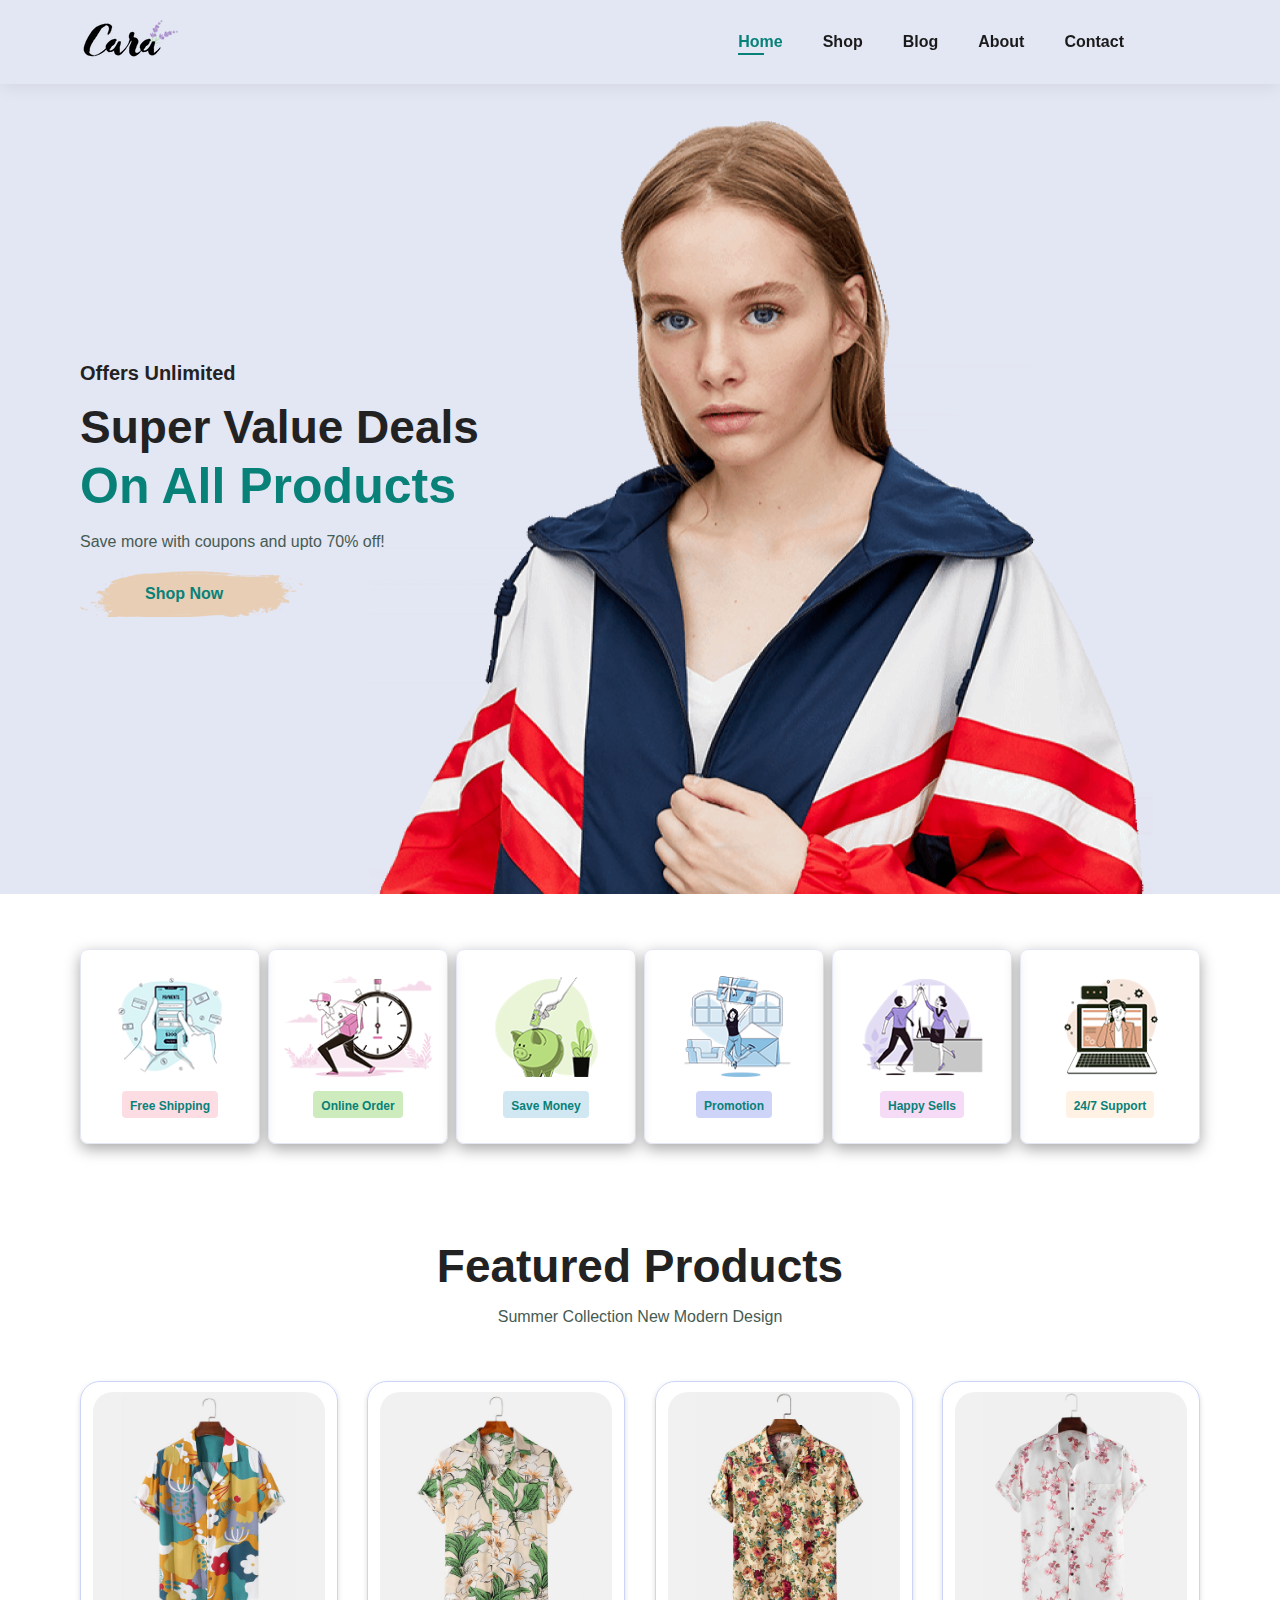
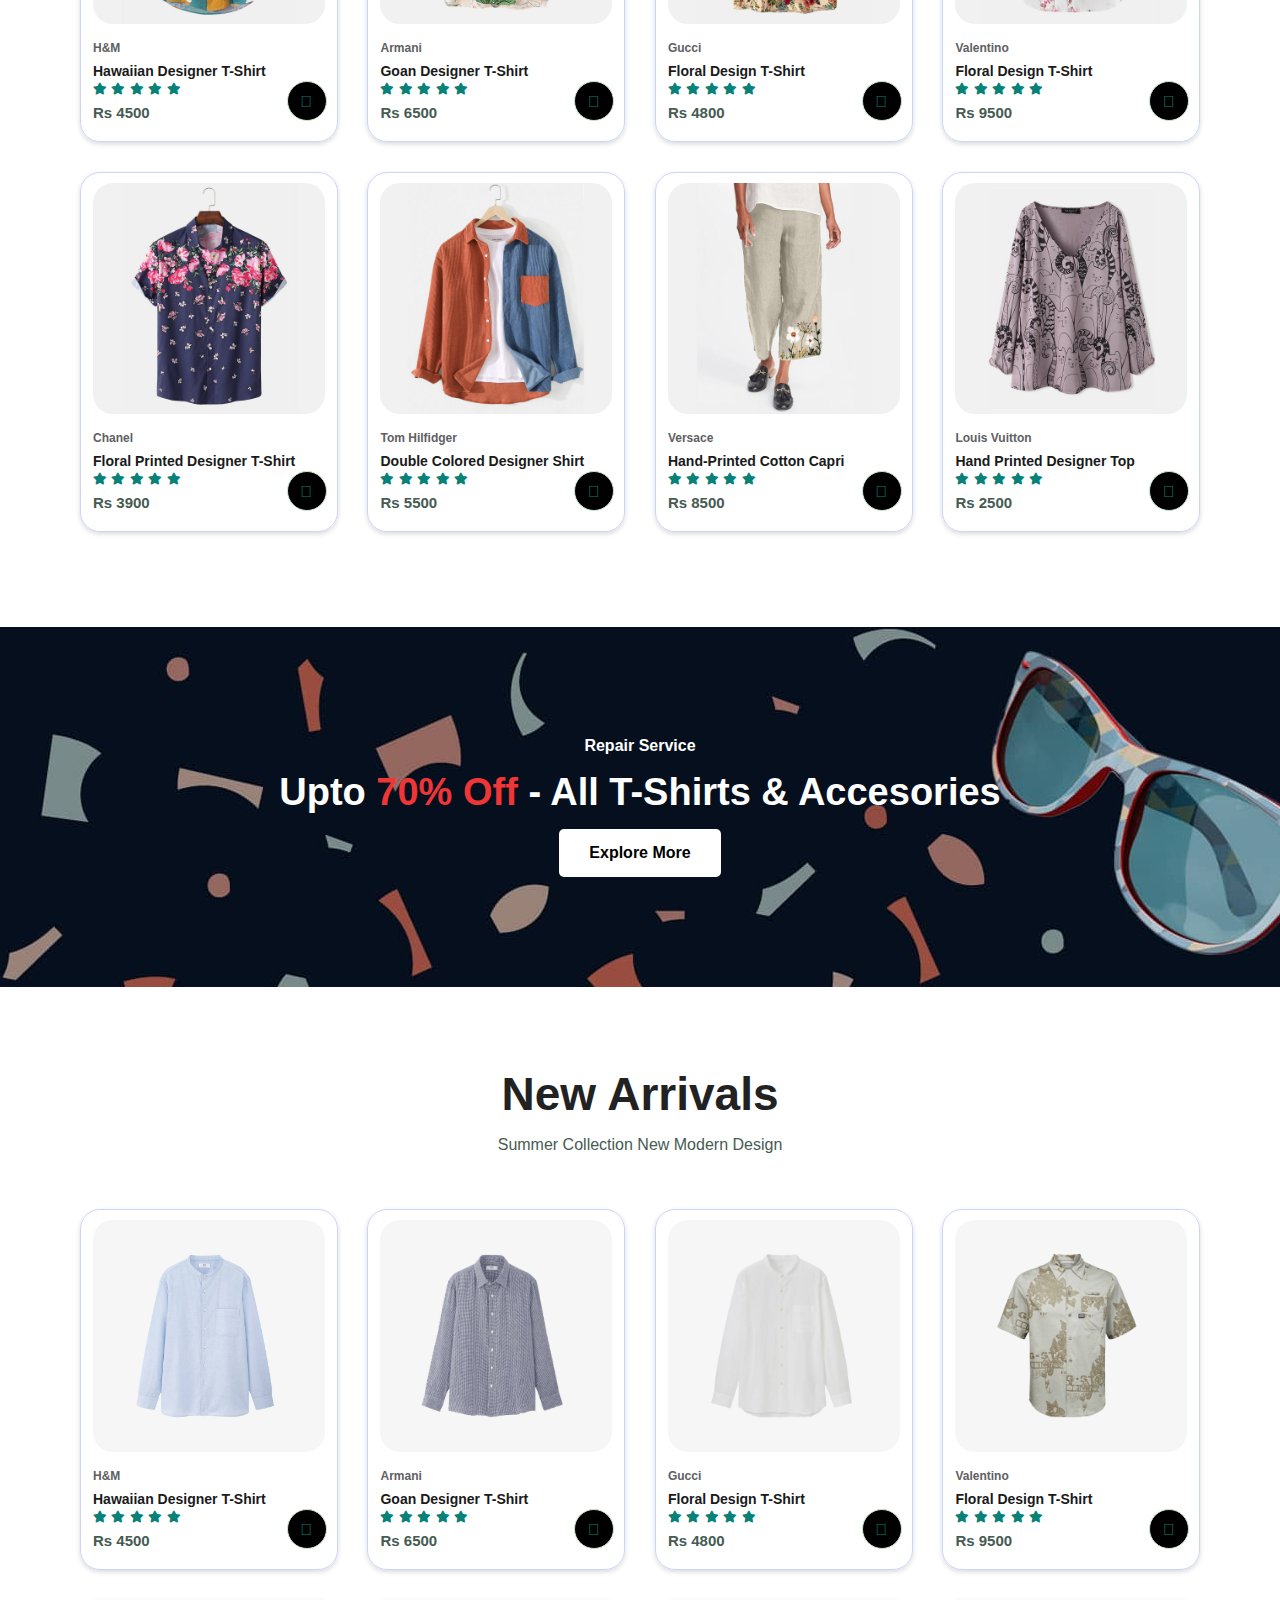
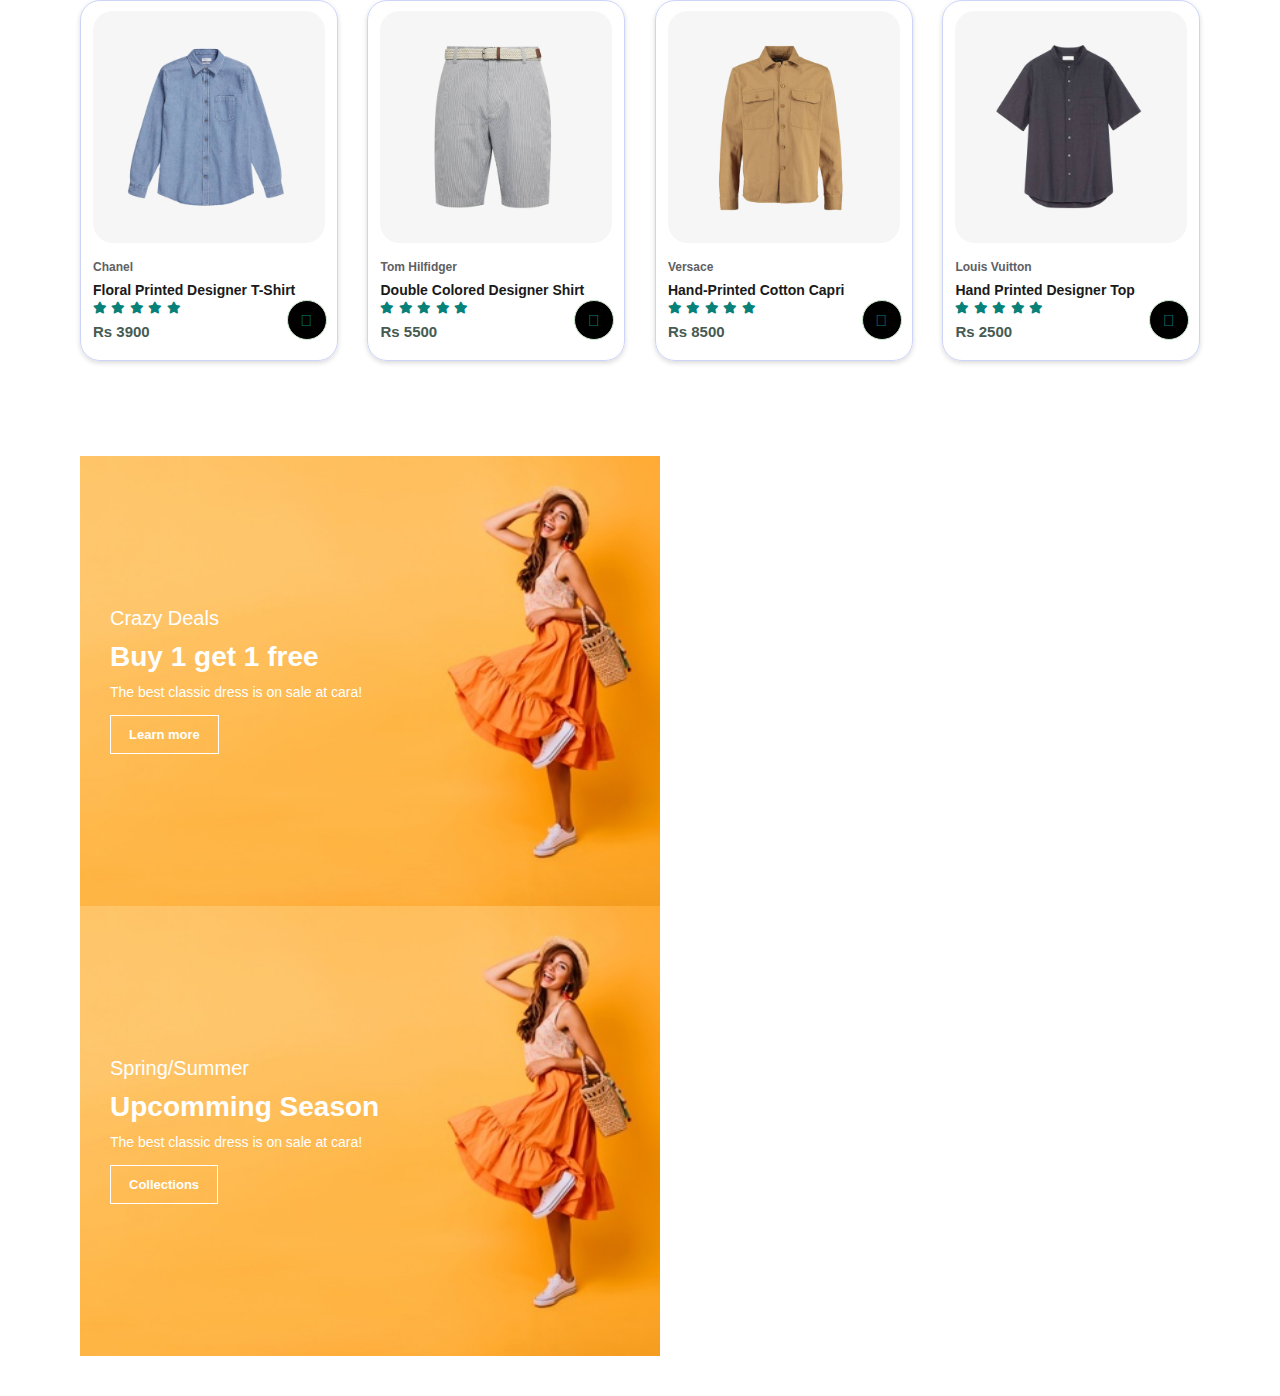
==== commit fc3efe1b: "Banner box added" ====
--- a/index.html
+++ b/index.html
@@ -372,6 +372,25 @@
         </div>
     </section> <!--Name changes still pending for product 2-->
 
+    <!--SM BANNER Section-->
+    <section id="sm-banner" class="section-p1">
+
+        <div class="banner-box">
+            <h4>Crazy Deals</h4>
+            <h2>Buy 1 get 1 free</h2>
+            <span>The best classic dress is on sale at cara!</span>
+            <button class="white">Learn more</button>
+        </div>
+
+        <div class="banner-box banner-box2">
+            <h4>Spring/Summer</h4>
+            <h2>Upcomming Season</h2>
+            <span>The best classic dress is on sale at cara!</span>
+            <button class="white">Collections</button>
+        </div>
+
+    </section>
+
 
     <script src="script.js"></script>
 </body>
--- a/style.css
+++ b/style.css
@@ -56,6 +56,19 @@
     transition: 0.2s;
 }
 
+button.white{
+    font-size: 13px;
+    font-weight: 600; 
+    padding: 11px 18px;
+    color:#fff;
+    background-color: transparent;
+    /* border-radius: 5px; */
+    cursor: pointer;
+    border: 1px solid #fff;
+    outline: none;
+    transition: 0.2s;
+}
+
 body{
     width:100%;
 }
@@ -316,4 +329,63 @@
 #banner button:hover{
     background-color: #088178;
     color: #fff;
-}+}
+
+/* 
+#product1 h2:hover{
+    color: #088178;
+    background-color: #000;
+    transition: 0.4s;
+}
+*/
+/* html{
+    scroll-behavior: smooth;
+} */
+
+#sm-banner{
+    display: flex;
+    justify-content: space-between;
+    flex-wrap: wrap;
+}
+
+#sm-banner .banner-box{
+    display: flex;
+    flex-direction: column;
+    align-items: flex-start;
+    justify-content: center;
+    text-align: center;
+    background-image: url("img/banner/b17.jpg");
+    min-width: 580px;
+    height: 50vh;
+    background-size: cover;
+    background-position: center;
+    padding: 30px;
+}
+
+/*here*/
+
+
+#sm-banner h4{
+    color: #fff;
+    font-size: 20px;
+    font-weight: 300;
+}
+
+#sm-banner h2{
+    color: #fff;
+    font-size: 28px;
+    font-weight: 800;
+}
+
+#sm-banner span{
+    color: #fff;
+    font-size: 14px;
+    font-weight: 500;
+    padding-bottom: 15px;
+}
+
+#sm-banner .banner-box:hover button{
+   background: #088178;
+   border: 1px solid #088178; 
+}
+
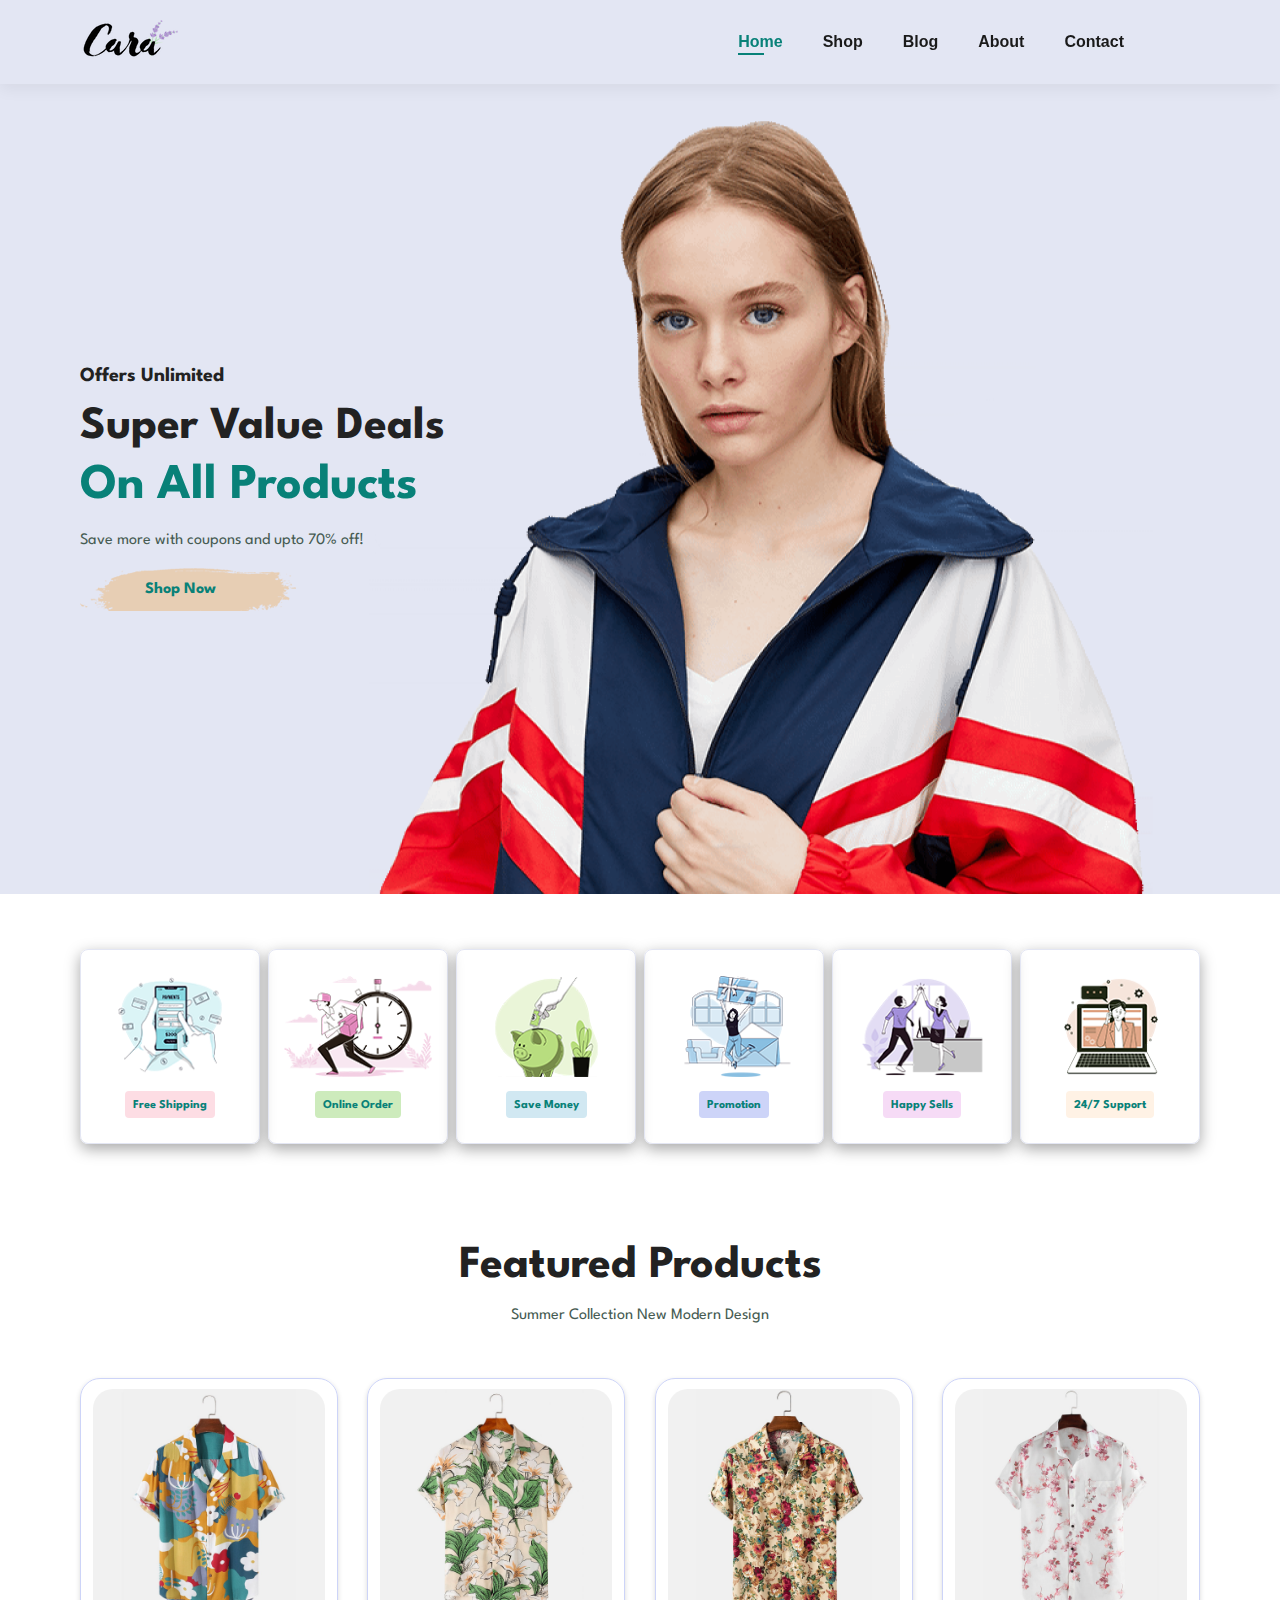
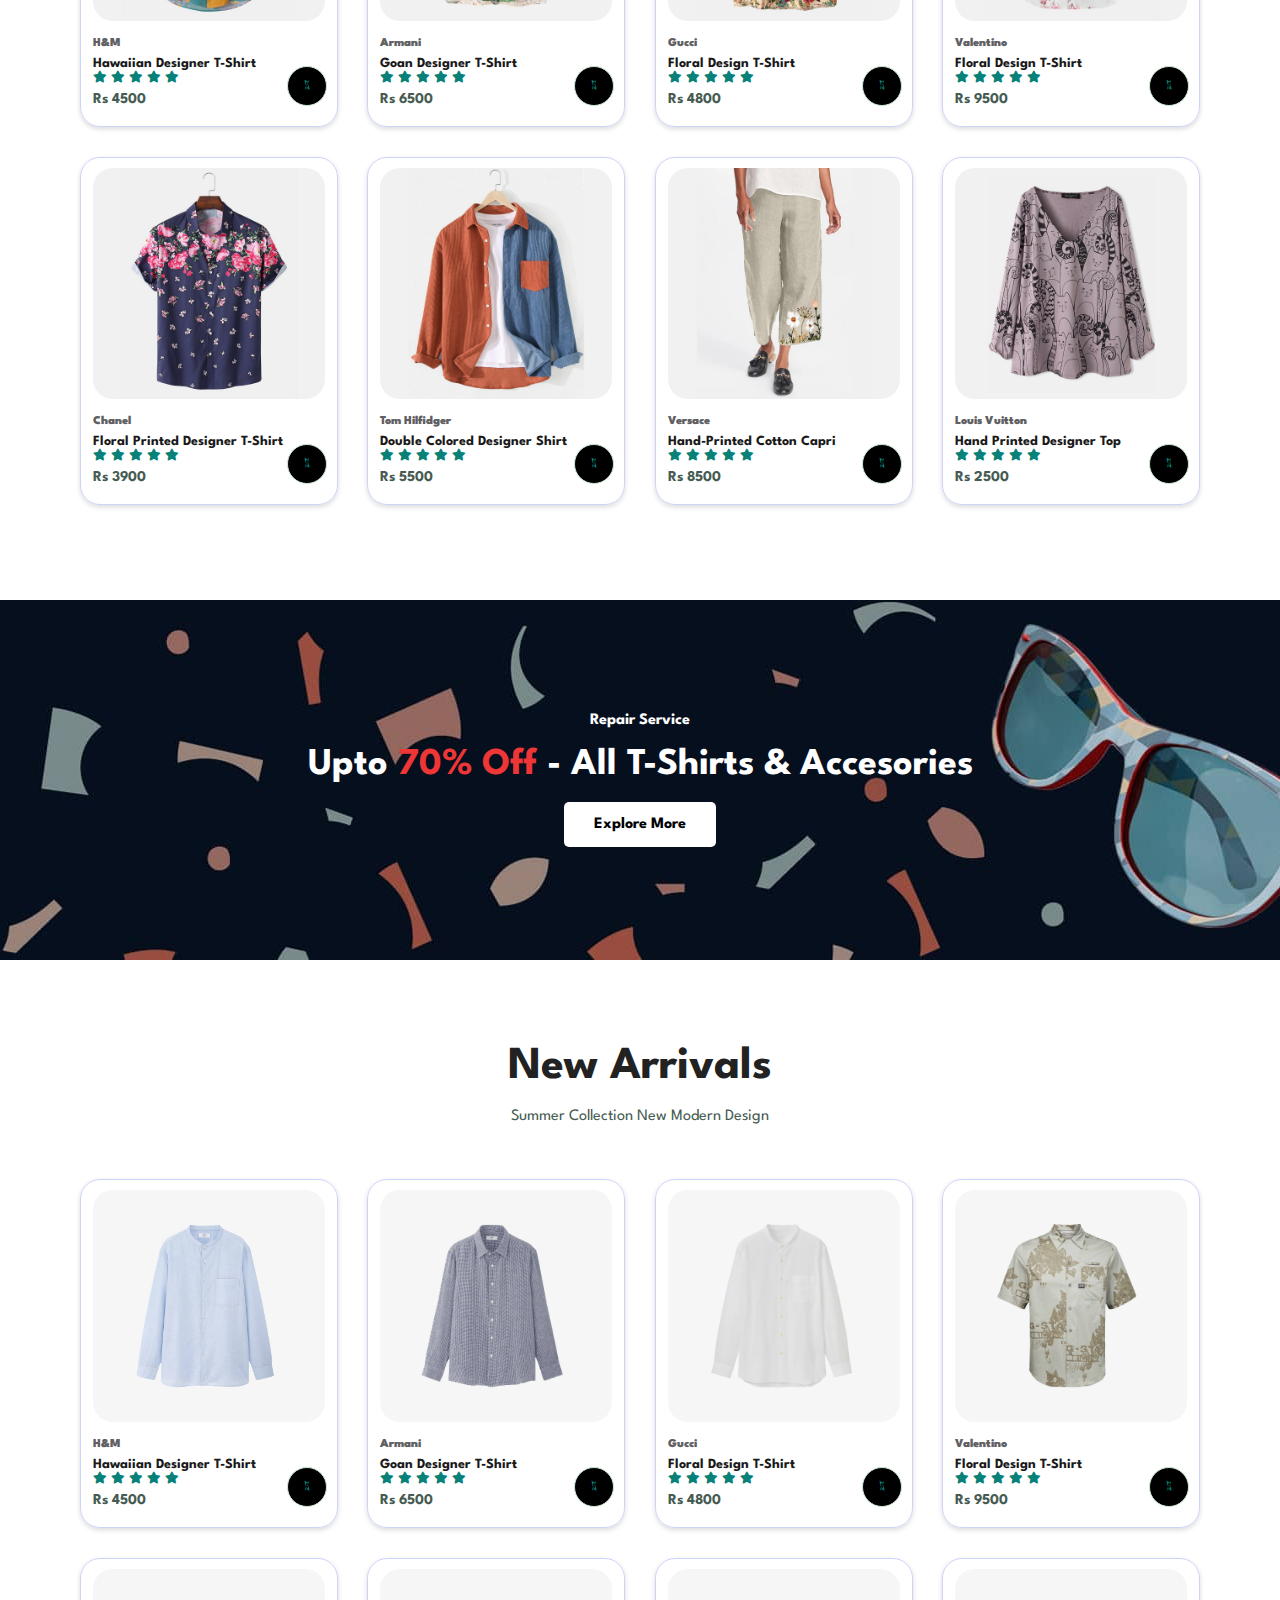
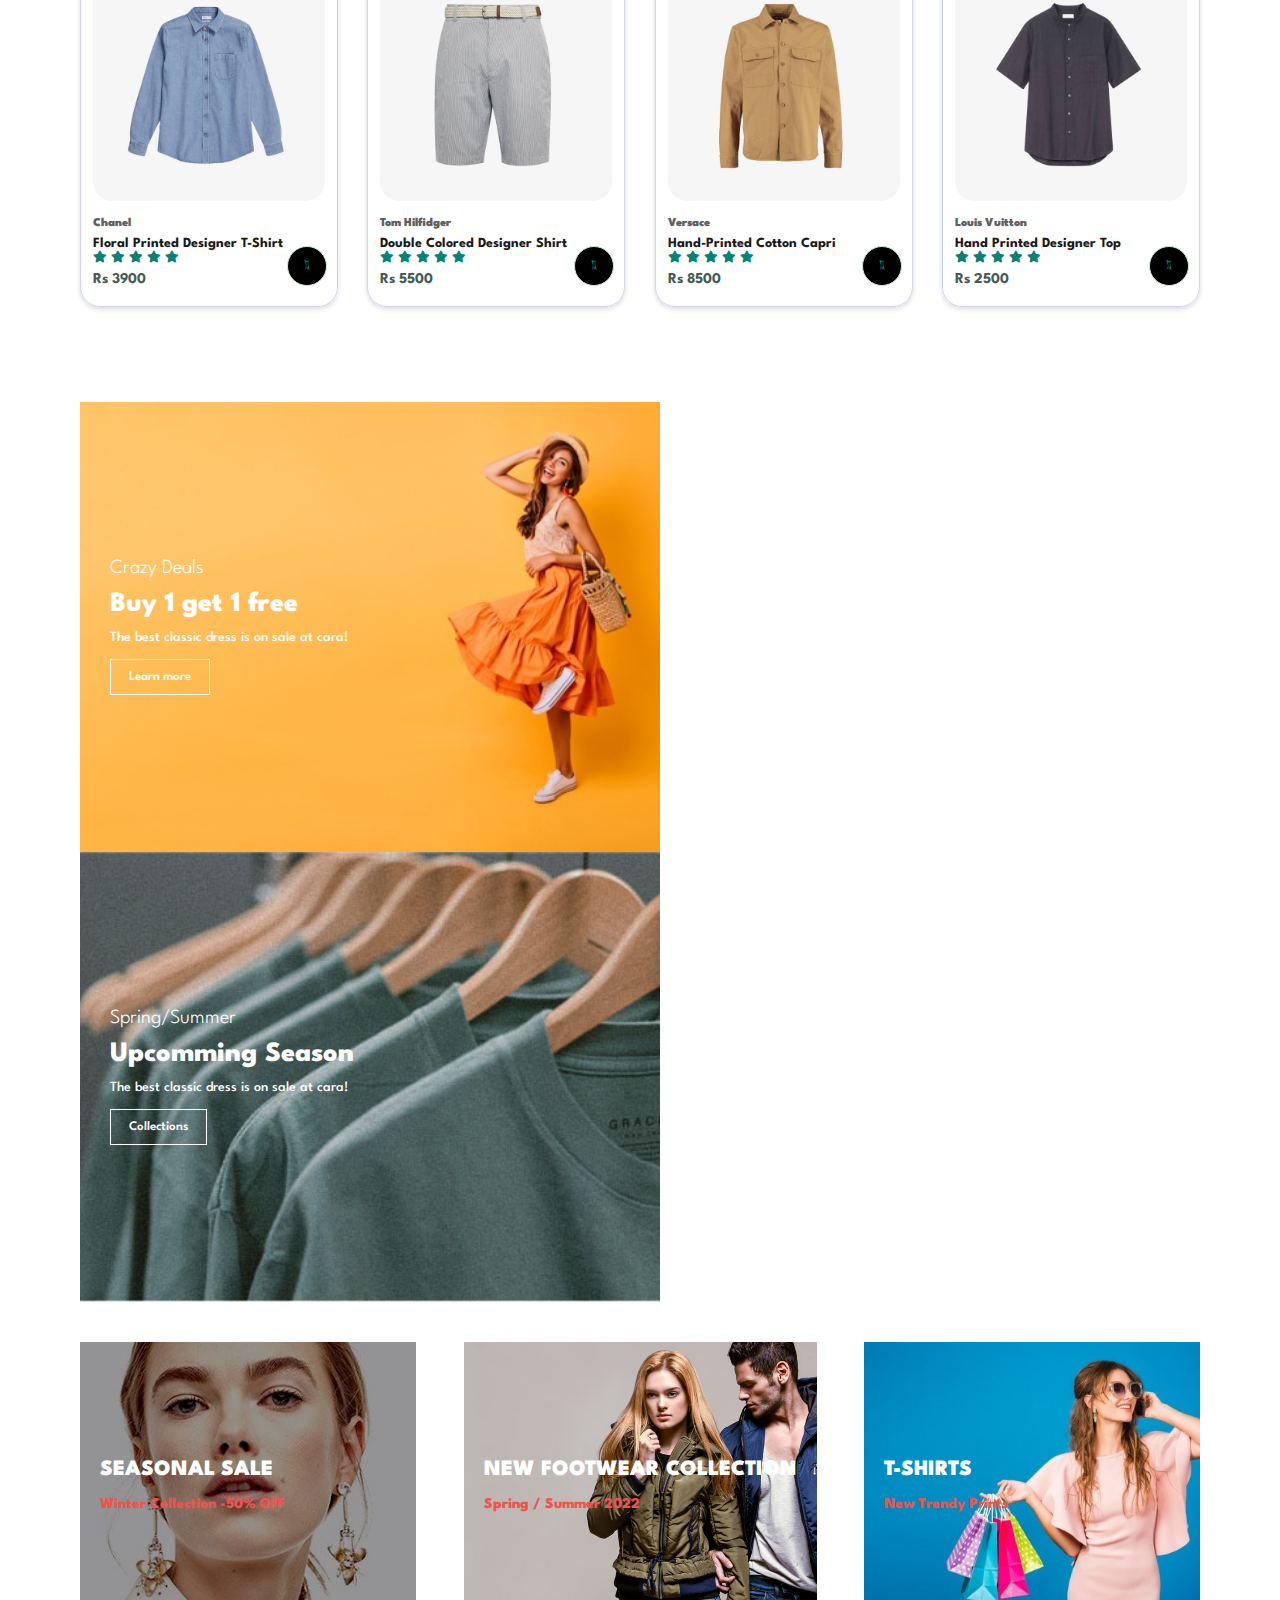
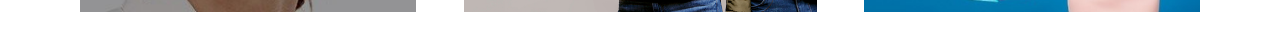
==== commit 7432dd45: "text banner3 added" ====
--- a/index.html
+++ b/index.html
@@ -391,6 +391,26 @@
 
     </section>
 
+    <!--TEXT BANNER SECTION-->
+    <section id="banner3">
+        
+        <div class="banner-box">
+            <h2>SEASONAL SALE</h2>
+            <h3>Winter Collection -50% OFF</h3>
+        </div>
+
+        <div class="banner-box banner-box2">
+            <h2>NEW FOOTWEAR COLLECTION</h2>
+            <h3>Spring / Summer 2022</h3>
+        </div>
+
+        <div class="banner-box banner-box3">
+            <h2>T-SHIRTS</h2>
+            <h3>New Trendy Prints</h3>
+        </div>
+
+    </section>
+
 
     <script src="script.js"></script>
 </body>
--- a/style.css
+++ b/style.css
@@ -1,10 +1,10 @@
-@import url('https://fonts.googleapis.com/css2?family=Pacifico&display=swap'); /*Font - Open Sans*/
+@import url('https://fonts.googleapis.com/css2?family=Spartan:wght@100;200;300;400;500;600;700;800;900&display=swap'); /*Font - Open Sans*/ /*Will change it later*/
 
 *{
     margin:0;
     padding: 0;
     box-sizing: border-box;
-    font-family: sans-serif;
+    font-family: 'Spartan', sans-serif;
 }
 
 h1{
@@ -331,16 +331,17 @@
     color: #fff;
 }
 
-/* 
-#product1 h2:hover{
+
+#product1 h2:hover{ /*Still doubtfull about this*/
     color: #088178;
     background-color: #000;
     transition: 0.4s;
 }
-*/
-/* html{
-    scroll-behavior: smooth;
-} */
+
+
+html{
+    scroll-behavior: smooth; /*still doubtful*/
+}
 
 #sm-banner{
     display: flex;
@@ -362,7 +363,9 @@
     padding: 30px;
 }
 
-/*here*/
+#sm-banner .banner-box2{
+    background-image: url("img/banner/b10.jpg");
+}
 
 
 #sm-banner h4{
@@ -389,3 +392,44 @@
    border: 1px solid #088178; 
 }
 
+#banner3{
+    display: flex;
+    justify-content: space-between;
+    flex-wrap: wrap;
+    padding: 0 80px;
+}
+
+#banner3 .banner-box{
+    display: flex;
+    flex-direction: column;
+    align-items: flex-start;
+    justify-content: center;
+    text-align: center;
+    background-image: url("img/banner/b7.jpg");
+    min-width: 30%;
+    height: 30vh;
+    background-size: cover;
+    background-position: center;
+    padding: 20px;
+    margin-bottom: 20px;
+}
+
+#banner3 .banner-box2{
+    background-image: url("img/banner/b4.jpg");   
+}
+
+#banner3 .banner-box3{
+    background-image: url("img/banner/b18.jpg");   
+}
+
+#banner3 h2{
+    color:#fff;
+    font-weight: 900;
+    font-size: 22px;
+}
+
+#banner3 h3{
+    color:#ec544e;
+    font-weight: 800;
+    font-size: 15px;
+}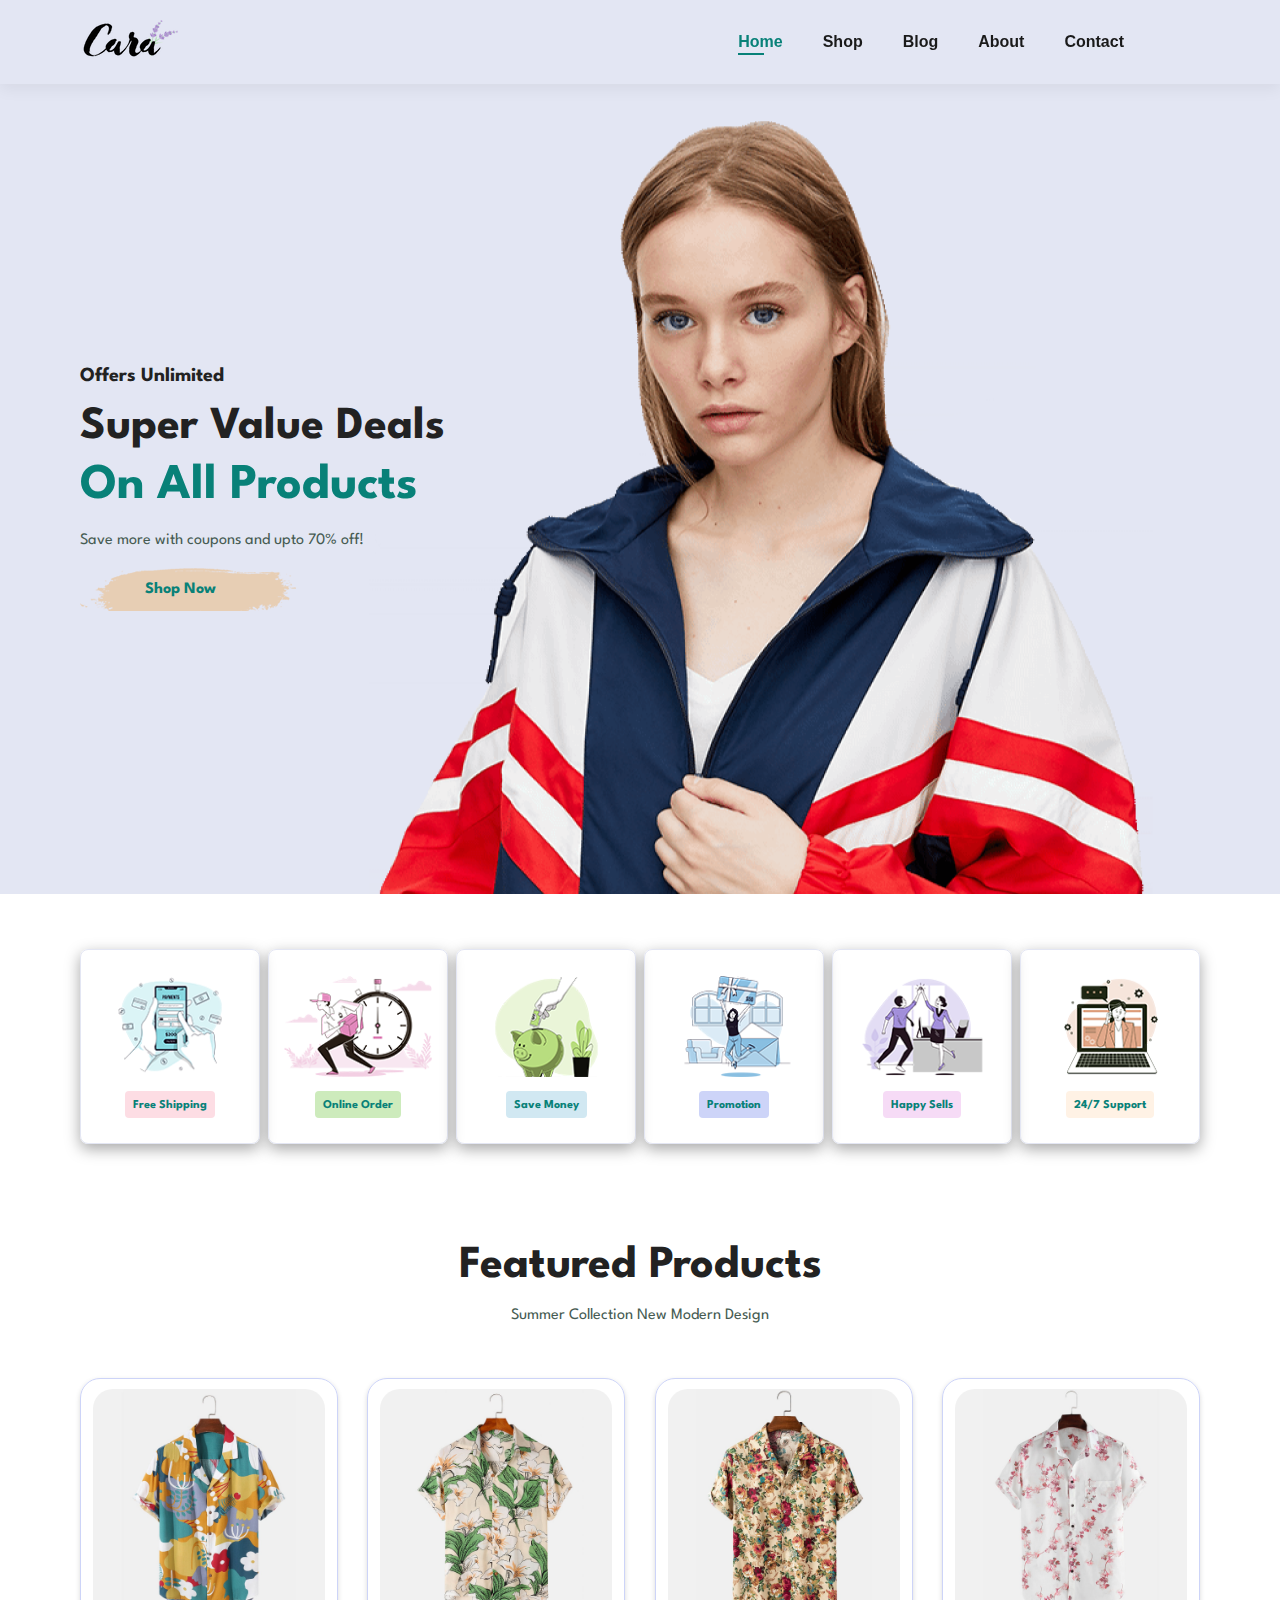
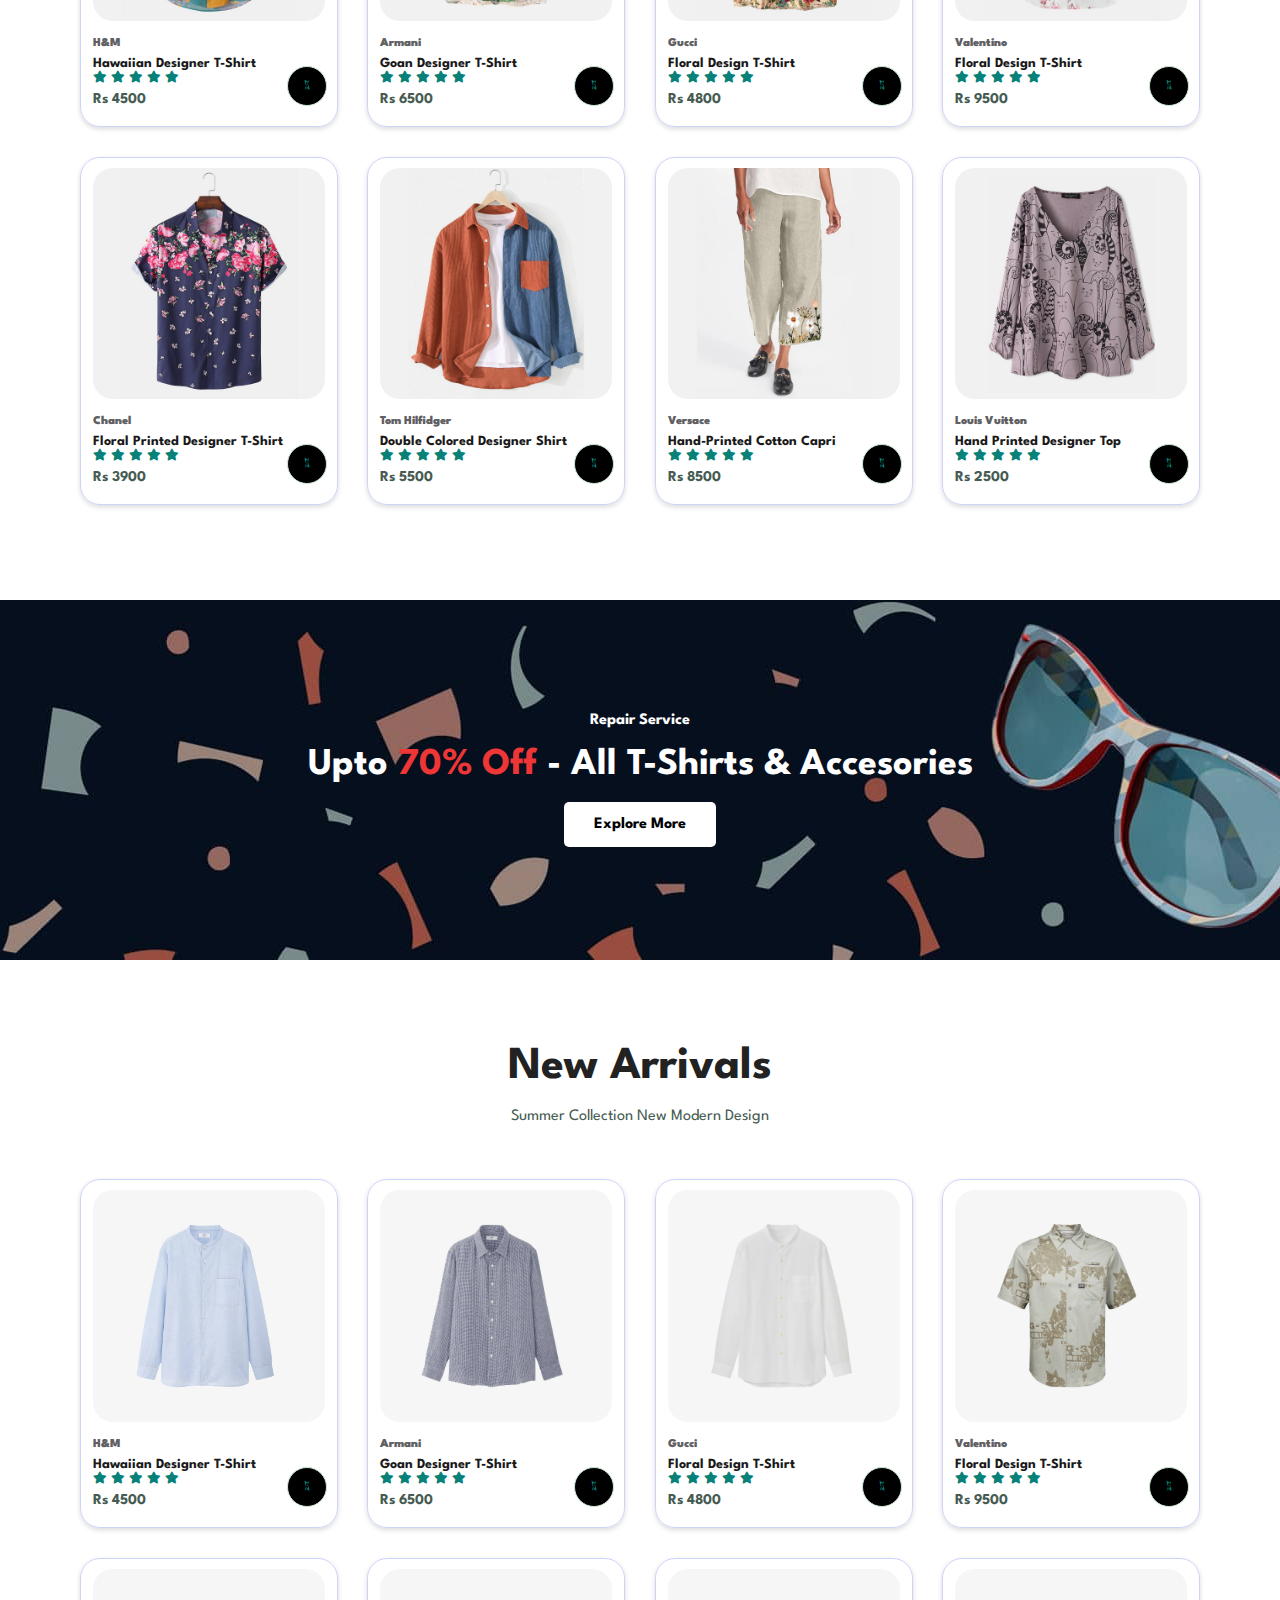
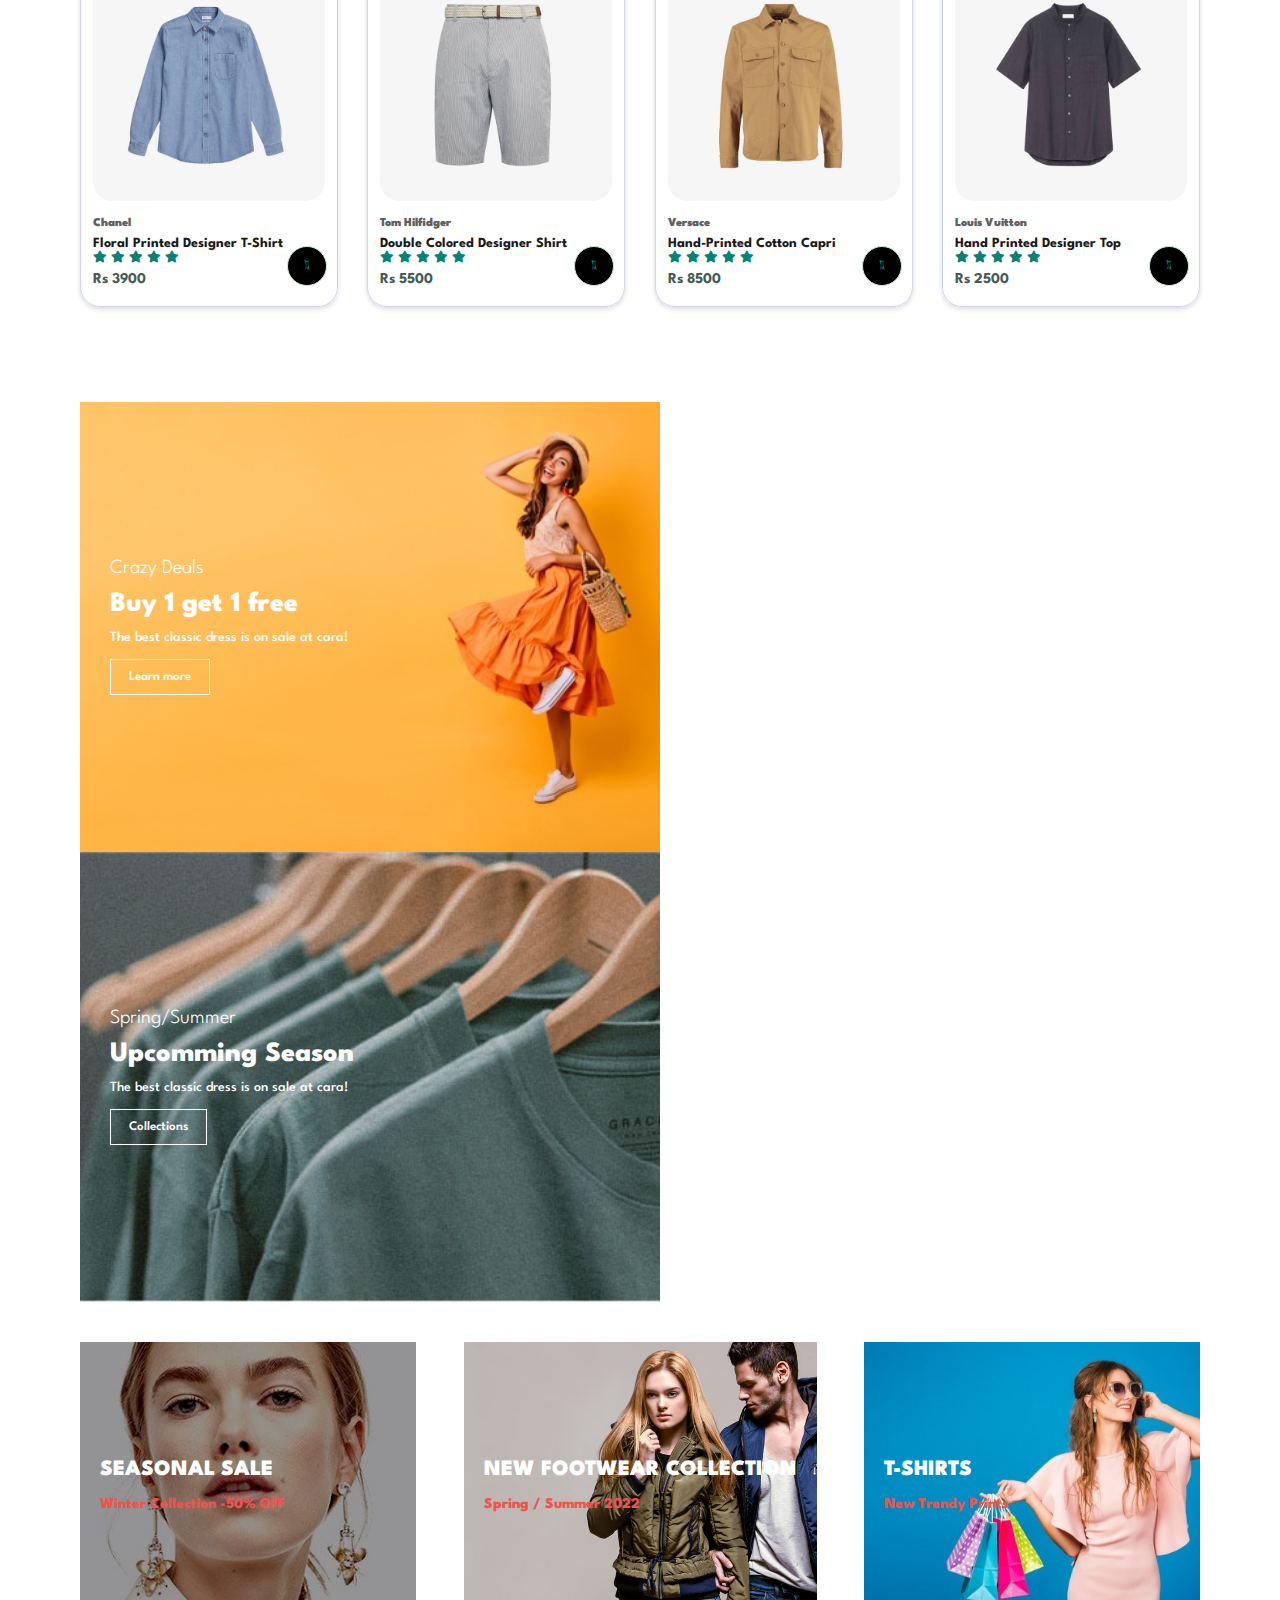
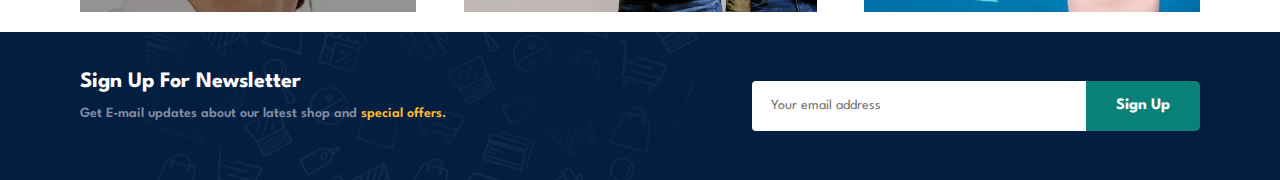
==== commit 5f6f6a68: "Newsletter section added" ====
--- a/index.html
+++ b/index.html
@@ -411,6 +411,19 @@
 
     </section>
 
+    <!--NEWSLETTER SECTION-->
+    <section id="newsletter" class="section-p1" class="section-m1">
+
+        <div class="newstext">
+            <h4>Sign Up For Newsletter</h4>
+            <p>Get E-mail updates about our latest shop and <span>special offers.<span></span></p>
+        </div>
+
+        <div class="form">
+            <input type="text" placeholder="Your email address">
+            <button class="normal">Sign Up</button> 
+        </div>
+    </section>
 
     <script src="script.js"></script>
 </body>
--- a/style.css
+++ b/style.css
@@ -432,4 +432,58 @@
     color:#ec544e;
     font-weight: 800;
     font-size: 15px;
-}+}
+
+/* Newsletter*/
+#newsletter{
+    display: flex;
+    justify-content: space-between;
+    flex-wrap: wrap;
+    align-items: center;
+    background-image: url(img/banner/b14.png);
+    background-repeat: no-repeat;
+    background-position: 20% 30%;
+    background-color: #041e42;
+}
+
+#newsletter h4{
+    font-size: 22px;
+    font-weight: 700;
+    color: #fff;
+}
+
+#newsletter p{
+    font-size: 14px;
+    font-weight: 600;
+    color: #818ea0;
+}
+
+#newsletter p span{
+    color: #ffbd27;
+}
+
+#newsletter .form{
+    display: flex;
+    width: 40%;
+}
+
+#newsletter input{
+    height: 3.125rem;
+    padding: 0 1.25em;
+    font-size: 14px;
+    width: 100%;
+    border: 1px solid transparent;
+    border-radius: 4px;
+    outline: none;
+    border-top-right-radius: 0;
+    border-bottom-right-radius: 0;
+}
+
+#newsletter button{
+    background-color: #088178;
+    color: #fff;
+    white-space: nowrap;
+    border-top-left-radius: 0;
+    border-bottom-left-radius: 0;
+
+}    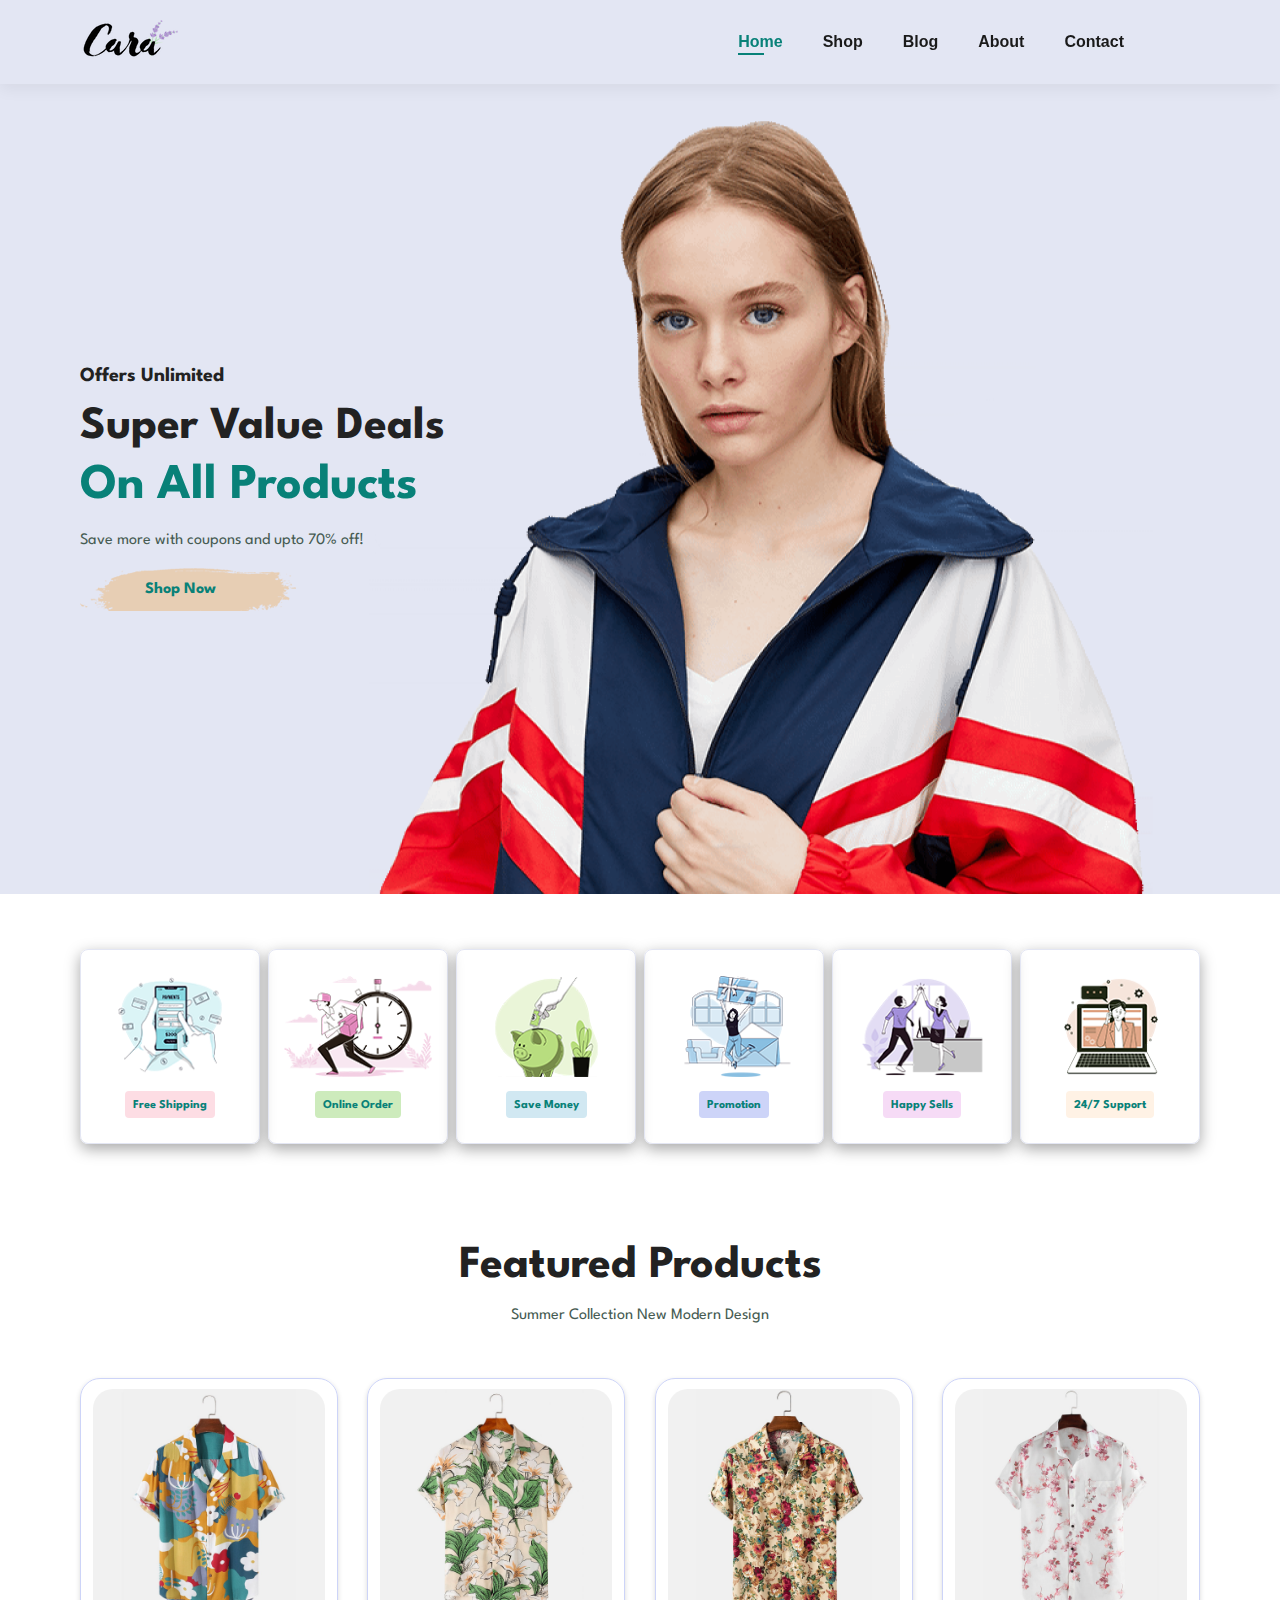
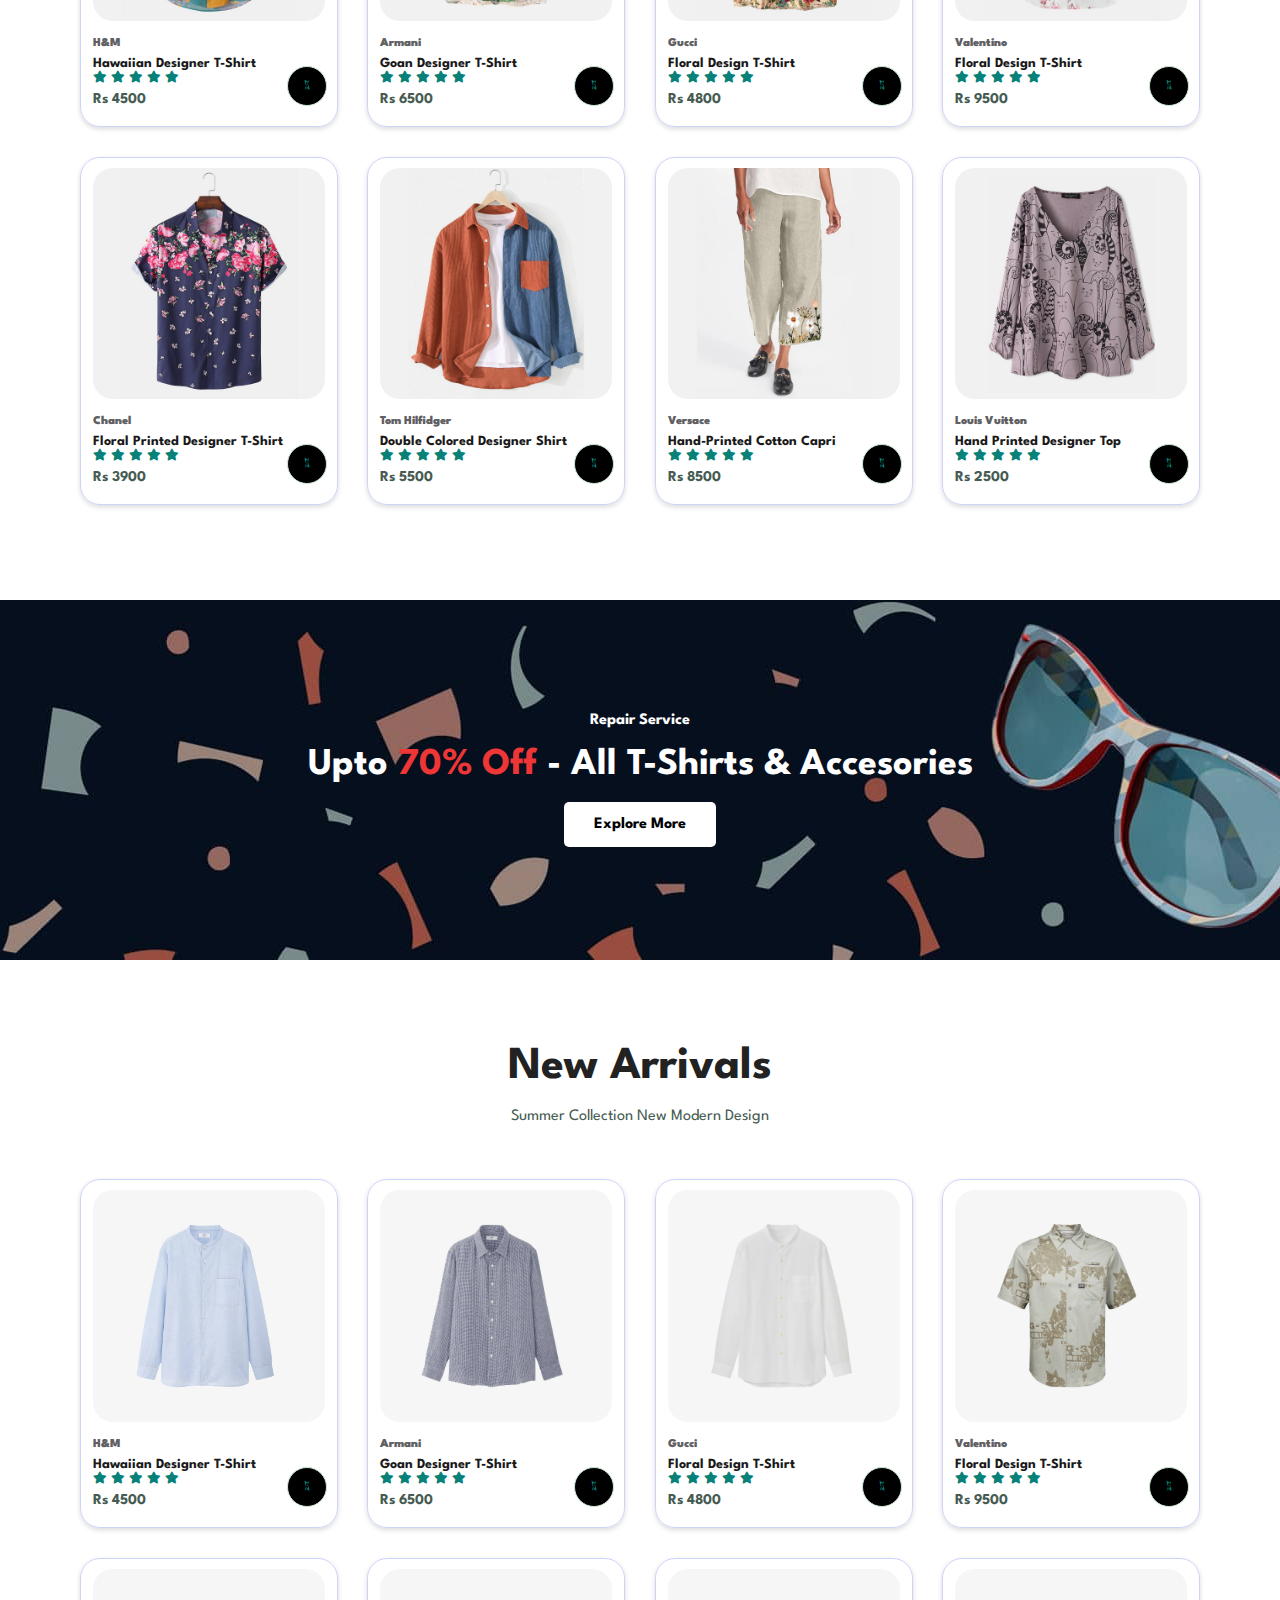
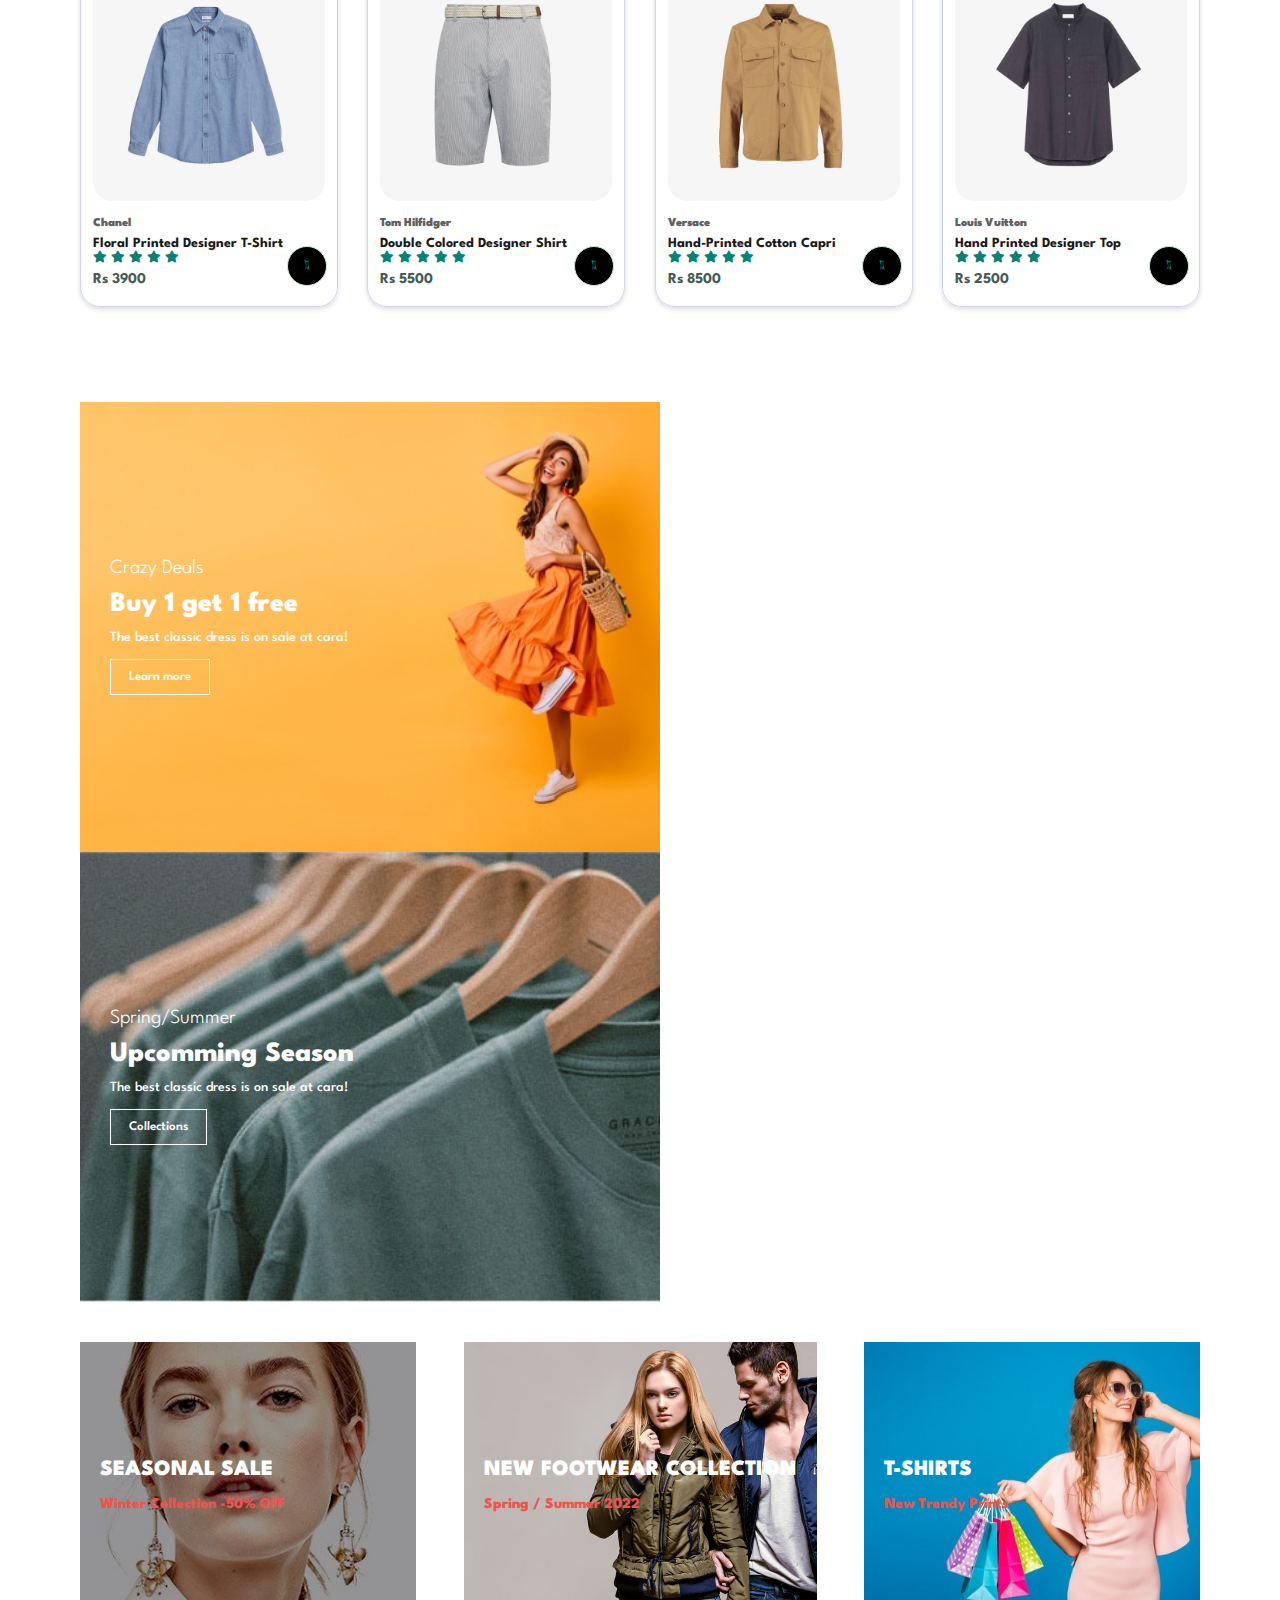
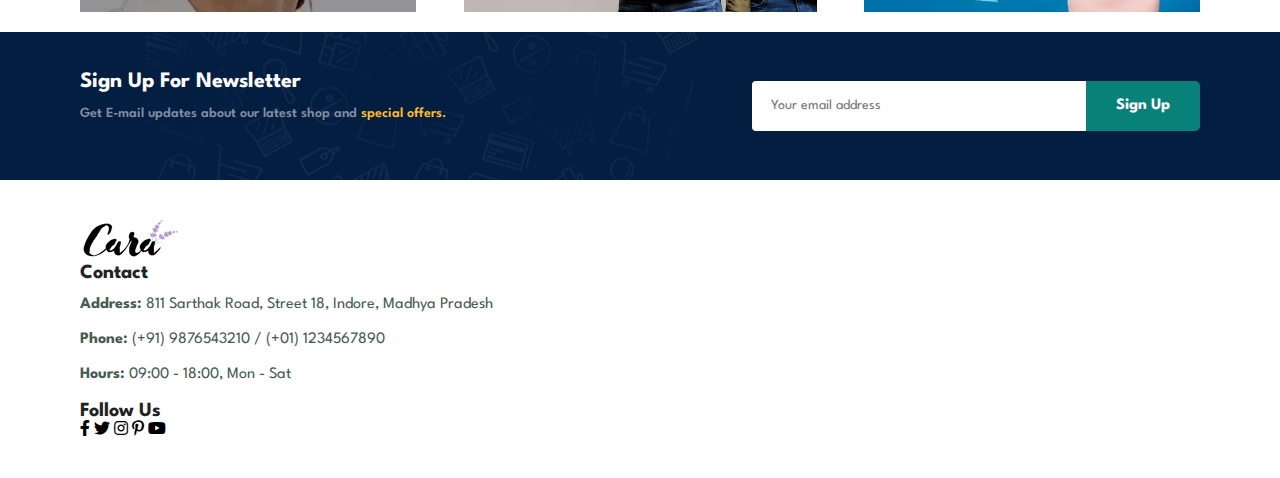
==== commit 53136de8: "footer_sec_tbc" ====
--- a/index.html
+++ b/index.html
@@ -425,6 +425,30 @@
         </div>
     </section>
 
+    <!--FOOTER SECTION-->
+    <footer class="section-p1">
+
+        <div class="col">
+            <img src="img/logo.png" alt="">
+            <h4>Contact</h4>
+            <p><strong>Address:</strong> 811 Sarthak Road, Street 18, Indore, Madhya Pradesh</p>
+            <p><strong>Phone:</strong> (+91) 9876543210 / (+01) 1234567890</p>
+            <p><strong>Hours:</strong> 09:00 - 18:00, Mon - Sat</p>
+        </div>
+
+        <div class="follow">
+            <h4>Follow Us</h4>
+            <div class="icon">
+                <i class="fab fa-facebook-f"></i>
+                <i class="fab fa-twitter"></i>
+                <i class="fab fa-instagram"></i>
+                <i class="fab fa-pinterest-p"></i>
+                <i class="fab fa-youtube"></i>
+            </div>
+        </div>
+    </footer>
+
+
     <script src="script.js"></script>
 </body>
 </html>--- a/style.css
+++ b/style.css
@@ -485,5 +485,6 @@
     white-space: nowrap;
     border-top-left-radius: 0;
     border-bottom-left-radius: 0;
-
-}    +}
+
+/*Footer section*/
